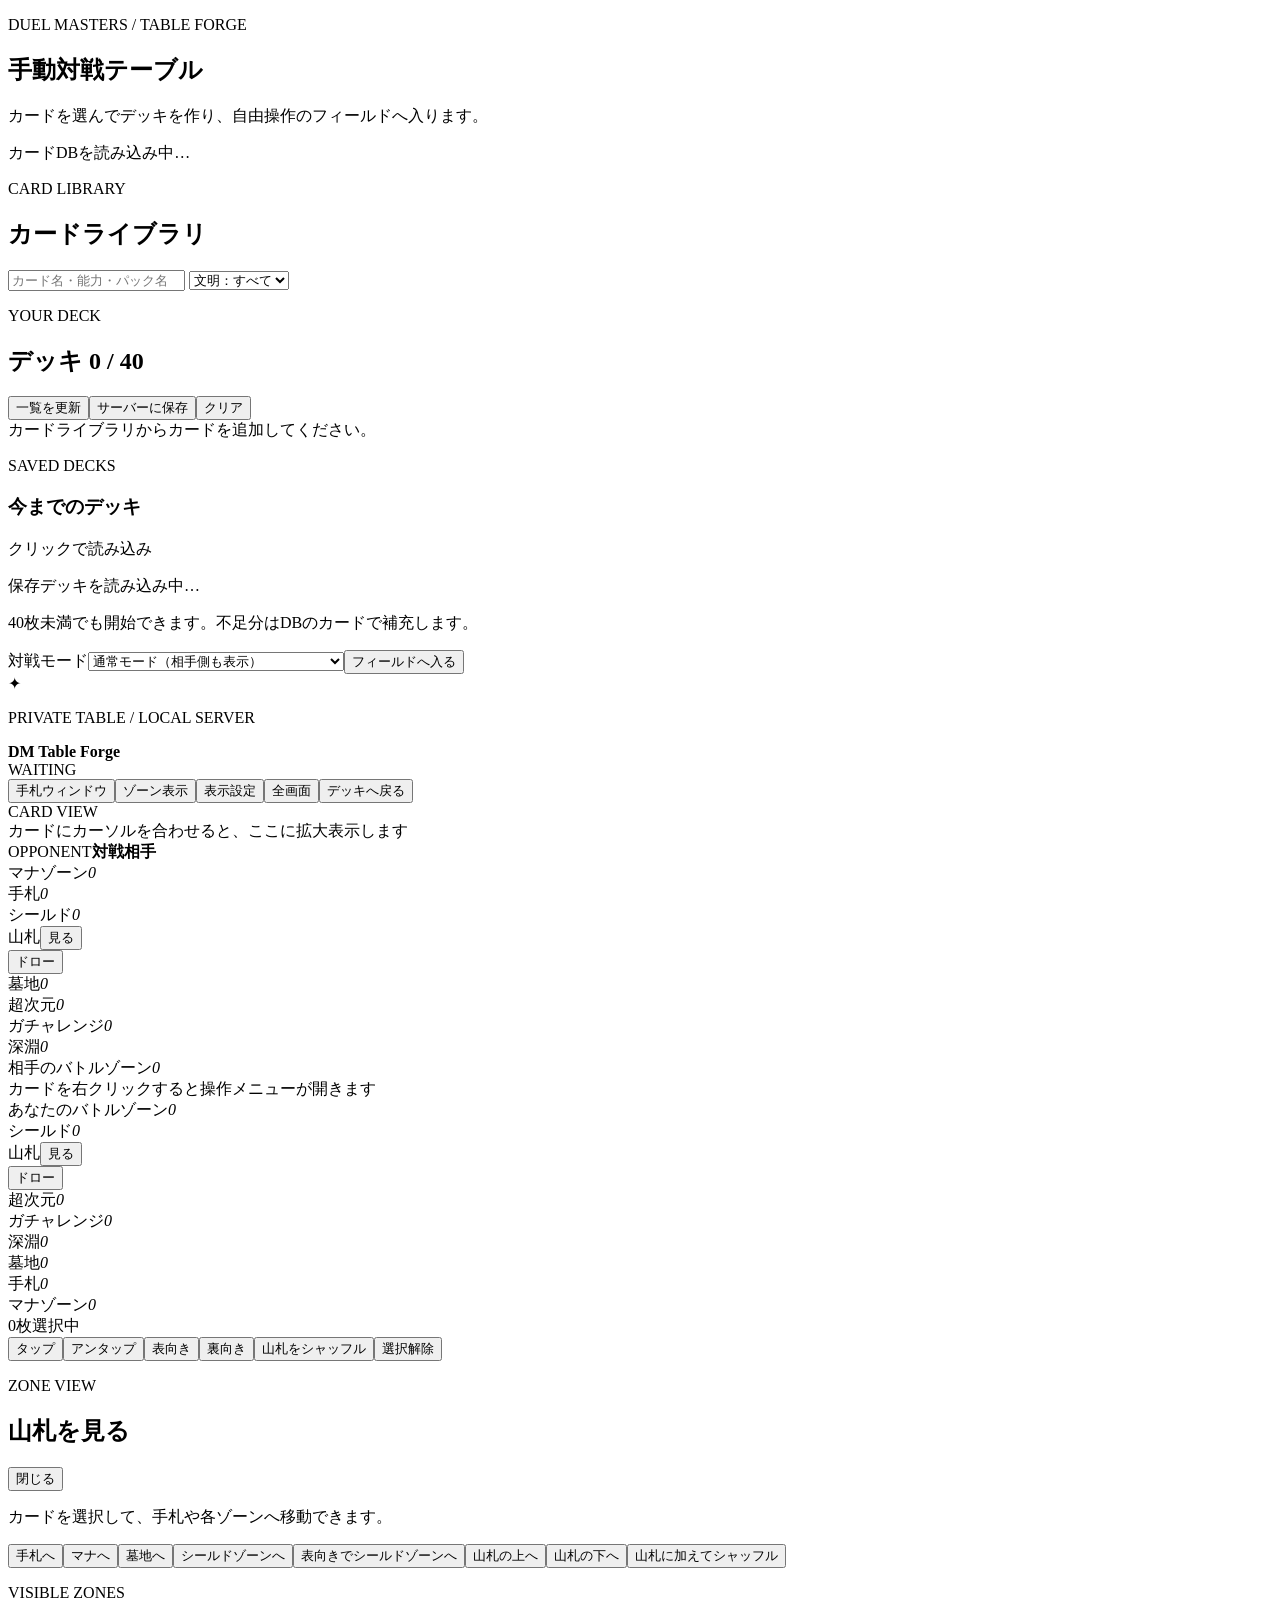
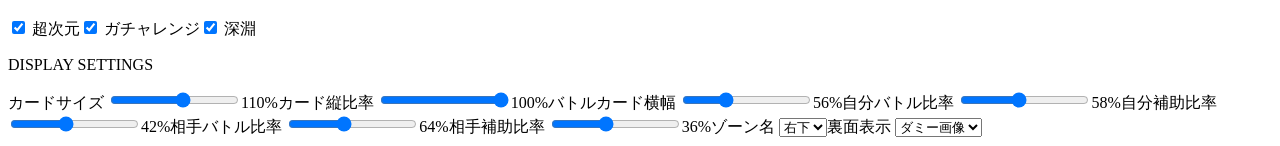
==== static/index.html @ 975179fc "commit" ====
<!doctype html>
<html lang="ja">
<head>
  <meta charset="utf-8">
  <meta name="viewport" content="width=device-width, initial-scale=1">
  <title>DM Table Forge</title>
  <link rel="stylesheet" href="/style.css">
  <link rel="stylesheet" href="/stack-mode.css">
</head>
<body>
  <section id="setup-screen" class="setup-screen">
    <div class="setup-header">
      <div>
        <p class="eyebrow">DUEL MASTERS / TABLE FORGE</p>
        <h1>手動対戦テーブル</h1>
        <p class="lead">カードを選んでデッキを作り、自由操作のフィールドへ入ります。</p>
      </div>
      <div class="setup-status"><span id="db-status" class="status-dot"></span><span id="meta-text">カードDBを読み込み中…</span></div>
    </div>
    <div class="setup-grid">
      <section class="setup-panel library-panel">
        <div class="panel-heading"><div><p class="eyebrow">CARD LIBRARY</p><h2>カードライブラリ</h2></div><span id="result-count" class="muted"></span></div>
        <div class="filters">
          <input id="search" type="search" placeholder="カード名・能力・パック名で検索">
          <select id="civil-filter"><option value="">文明：すべて</option><option value="光">光</option><option value="水">水</option><option value="闇">闇</option><option value="火">火</option><option value="自然">自然</option><option value="ゼロ">ゼロ</option></select>
        </div>
        <div id="library" class="card-grid"></div>
      </section>
      <section class="setup-panel deck-builder">
        <div class="panel-heading"><div><p class="eyebrow">YOUR DECK</p><h2>デッキ <span id="deck-count" class="count-badge">0 / 40</span></h2></div><div class="deck-actions"><button id="load-deck" class="button button-secondary">一覧を更新</button><button id="save-deck" class="button button-secondary">サーバーに保存</button><button id="clear-deck" class="button button-quiet">クリア</button></div></div>
        <div id="deck-list" class="deck-list empty-state">カードライブラリからカードを追加してください。</div>
        <div class="saved-decks-panel"><div class="panel-heading saved-decks-heading"><div><p class="eyebrow">SAVED DECKS</p><h3>今までのデッキ</h3></div><span class="muted">クリックで読み込み</span></div><div id="saved-deck-list" class="saved-deck-list"><p class="empty-state">保存デッキを読み込み中…</p></div></div>
        <div class="setup-footer"><p class="muted">40枚未満でも開始できます。不足分はDBのカードで補充します。</p><div class="setup-start-options"><label for="play-mode">対戦モード</label><select id="play-mode"><option value="normal">通常モード（相手側も表示）</option><option value="remote">リモートモード（手札を別ウィンドウ）</option></select><button id="start-match" class="button button-primary button-large">フィールドへ入る</button></div></div>
      </section>
    </div>
  </section>

  <section id="game-screen" class="game-screen hidden">
    <header class="gamebar">
      <div class="game-brand"><span class="brand-mark">✦</span><div><p class="eyebrow">PRIVATE TABLE / LOCAL SERVER</p><strong>DM Table Forge</strong></div></div>
      <div class="game-status"><span id="turn-badge" class="turn-badge">WAITING</span><span id="table-id" class="muted"></span></div>
      <div class="game-tools"><button id="hand-window-toggle" class="icon-button hidden">手札ウィンドウ</button><button id="zones-toggle" class="icon-button">ゾーン表示</button><button id="display-toggle" class="icon-button">表示設定</button><button id="fullscreen" class="icon-button">全画面</button><button id="back-setup" class="icon-button">デッキへ戻る</button></div>
    </header>
    <div id="stack-mode-bar" class="stack-mode-bar hidden"></div>
    <main id="field" class="field">
      <aside id="card-viewer" class="card-viewer">
        <div class="viewer-title">CARD VIEW</div>
        <div id="viewer-content" class="viewer-content"><span class="muted">カードにカーソルを合わせると、ここに拡大表示します</span></div>
      </aside>
      <div class="field-board">
      <section class="player-area opponent-area">
        <div class="side-title"><span class="player-label">OPPONENT</span><strong id="opponent-name">対戦相手</strong><span id="opponent-counts" class="muted"></span></div>
        <div class="opponent-lower-zones">
          <div class="zone compact-zone mana-zone opponent-mana-zone" data-zone="mana" data-player="1"><div class="zone-head"><span>マナゾーン</span><em data-count="mana">0</em></div><div class="zone-content" data-content="mana"></div></div>
          <div class="zone opponent-hand-zone" data-zone="hand" data-player="1"><div class="zone-head"><span>手札</span><em data-count="hand">0</em></div><div class="zone-content" data-content="hand"></div></div>
          <div class="opponent-primary-zones">
            <div class="zone compact-zone shield-zone" data-zone="shields" data-player="1"><div class="zone-head"><span>シールド</span><em data-count="shields">0</em></div><div class="zone-content" data-content="shields"></div></div>
            <div class="zone compact-zone deck-zone" data-zone="deck" data-player="1"><div class="zone-head"><span>山札</span><button data-command="view_deck" data-player="1">見る</button></div><div class="zone-content" data-content="deck"></div><button class="zone-action" data-command="draw" data-player="1">ドロー</button></div>
            <div class="grave-column opponent-grave-column">
              <div class="zone compact-zone grave-zone" data-zone="graveyard" data-player="1"><div class="zone-head"><span>墓地</span><em data-count="graveyard">0</em></div><div class="zone-content" data-content="graveyard"></div></div>
              <div class="special-zones-above opponent-special-zones">
                <div class="zone compact-zone aux-zone" data-zone="extra" data-player="1"><div class="zone-head"><span>超次元</span><em data-count="extra">0</em></div><div class="zone-content" data-content="extra"></div></div>
                <div class="zone compact-zone aux-zone" data-zone="gachi" data-player="1"><div class="zone-head"><span>ガチャレンジ</span><em data-count="gachi">0</em></div><div class="zone-content" data-content="gachi"></div></div>
                <div class="zone compact-zone aux-zone" data-zone="abyss" data-player="1"><div class="zone-head"><span>深淵</span><em data-count="abyss">0</em></div><div class="zone-content" data-content="abyss"></div></div>
              </div>
            </div>
          </div>
        </div>
        <div class="battle-label"><span>相手のバトルゾーン</span><em data-count="opponent-battle">0</em></div>
        <div class="zone opponent-battle-zone" data-zone="battle" data-player="1"><div class="zone-content" data-content="battle"></div></div>
      </section>

      <div class="field-center"><span class="center-rule"></span><div><div id="field-message">カードを右クリックすると操作メニューが開きます</div><div id="log-strip" class="log-strip"></div></div><span class="center-rule"></span></div>

      <section class="player-area self-area">
        <div class="battle-label"><span>あなたのバトルゾーン</span><em data-count="self-battle">0</em></div>
        <div class="zone self-battle-zone" data-zone="battle" data-player="0"><div class="zone-content" data-content="battle"></div></div>
        <div class="self-lower-zones">
          <div class="self-primary-zones">
            <div class="zone compact-zone shield-zone" data-zone="shields" data-player="0"><div class="zone-head"><span>シールド</span><em data-count="shields">0</em></div><div class="zone-content" data-content="shields"></div></div>
            <div class="zone compact-zone deck-zone" data-zone="deck" data-player="0"><div class="zone-head"><span>山札</span><button data-command="view_deck" data-player="0">見る</button></div><div class="zone-content" data-content="deck"></div><button class="zone-action" data-command="draw" data-player="0">ドロー</button></div>
            <div class="grave-column">
              <div class="special-zones-above">
                <div class="zone compact-zone aux-zone" data-zone="extra" data-player="0"><div class="zone-head"><span>超次元</span><em data-count="extra">0</em></div><div class="zone-content" data-content="extra"></div></div>
                <div class="zone compact-zone aux-zone" data-zone="gachi" data-player="0"><div class="zone-head"><span>ガチャレンジ</span><em data-count="gachi">0</em></div><div class="zone-content" data-content="gachi"></div></div>
                <div class="zone compact-zone aux-zone" data-zone="abyss" data-player="0"><div class="zone-head"><span>深淵</span><em data-count="abyss">0</em></div><div class="zone-content" data-content="abyss"></div></div>
              </div>
              <div class="zone compact-zone grave-zone" data-zone="graveyard" data-player="0"><div class="zone-head"><span>墓地</span><em data-count="graveyard">0</em></div><div class="zone-content" data-content="graveyard"></div></div>
            </div>
          </div>
          <div class="zone self-hand-zone" data-zone="hand" data-player="0"><div class="zone-head"><span>手札</span><em data-count="hand">0</em></div><div class="zone-content" data-content="hand"></div></div>
          <div class="zone compact-zone mana-zone self-mana-zone" data-zone="mana" data-player="0"><div class="zone-head"><span>マナゾーン</span><em data-count="mana">0</em></div><div class="zone-content" data-content="mana"></div></div>
        </div>
      </section>
      </div>
    </main>
    <footer class="actionbar"><div id="selection-count" class="selection-count">0枚選択中</div><button data-action="tap" class="button button-secondary">タップ</button><button data-action="untap" class="button button-secondary">アンタップ</button><button data-action="face_up" class="button button-secondary">表向き</button><button data-action="face_down" class="button button-secondary">裏向き</button><button id="shuffle-deck" data-command="shuffle_deck" data-player="0" class="button button-secondary">山札をシャッフル</button><button id="clear-selection" class="button button-quiet">選択解除</button></footer>
  </section>

  <div id="context-menu" class="context-menu hidden"></div>
  <div id="deck-inspector" class="modal hidden"><div class="modal-card"><div class="modal-head"><div><p class="eyebrow">ZONE VIEW</p><h2 id="inspector-title">山札を見る</h2></div><button id="close-inspector" class="icon-button">閉じる</button></div><p class="muted">カードを選択して、手札や各ゾーンへ移動できます。</p><div id="inspector-cards" class="inspector-grid"></div><div class="inspector-actions"><button data-inspector-move="hand" class="button button-secondary">手札へ</button><button data-inspector-move="mana" class="button button-secondary">マナへ</button><button data-inspector-move="graveyard" class="button button-secondary">墓地へ</button><button data-inspector-move="shields" class="button button-secondary">シールドゾーンへ</button><button data-inspector-move="shields" data-position="face_up" class="button button-secondary">表向きでシールドゾーンへ</button><button data-inspector-position="top" class="button button-secondary">山札の上へ</button><button data-inspector-position="bottom" class="button button-secondary">山札の下へ</button><button data-inspector-shuffle class="button button-primary">山札に加えてシャッフル</button></div></div></div>
  <div id="zone-settings" class="zone-settings hidden"><p class="eyebrow">VISIBLE ZONES</p><label><input type="checkbox" data-zone-toggle="extra" checked> 超次元</label><label><input type="checkbox" data-zone-toggle="gachi" checked> ガチャレンジ</label><label><input type="checkbox" data-zone-toggle="abyss" checked> 深淵</label></div>
  <div id="display-settings" class="display-settings hidden"><p class="eyebrow">DISPLAY SETTINGS</p><label>カードサイズ <input id="card-scale" type="range" min="0.9" max="1.25" step="0.05" value="1.1"><output id="card-scale-value">110%</output></label><label>カード縦比率 <input id="card-height-percent" type="range" min="60" max="100" step="5" value="100"><output id="card-height-percent-value">100%</output></label><label>バトルカード横幅 <input id="battle-card-width" type="range" min="0.45" max="0.8" step="0.01" value="0.56"><output id="battle-card-width-value">56%</output></label><label>自分バトル比率 <input id="self-battle-size" type="range" min="160" max="360" step="10" value="250"><output id="self-battle-size-value">58%</output></label><label>自分補助比率 <input id="self-lower-size" type="range" min="120" max="260" step="10" value="180"><output id="self-lower-size-value">42%</output></label><label>相手バトル比率 <input id="opponent-battle-size" type="range" min="140" max="330" step="10" value="220"><output id="opponent-battle-size-value">64%</output></label><label>相手補助比率 <input id="opponent-lower-size" type="range" min="80" max="200" step="10" value="125"><output id="opponent-lower-size-value">36%</output></label><label>ゾーン名 <select id="label-position"><option value="corner">右下</option><option value="top">上部</option></select></label><label>裏面表示 <select id="back-style"><option value="dummy">ダミー画像</option><option value="pattern">シンプル柄</option></select></label></div>
  <div id="selection-box" class="selection-box hidden"></div>
  <div id="notice" class="notice"></div>
  <script src="/stack-mode.js"></script>
  <script src="/app.js"></script>
</body>
</html>
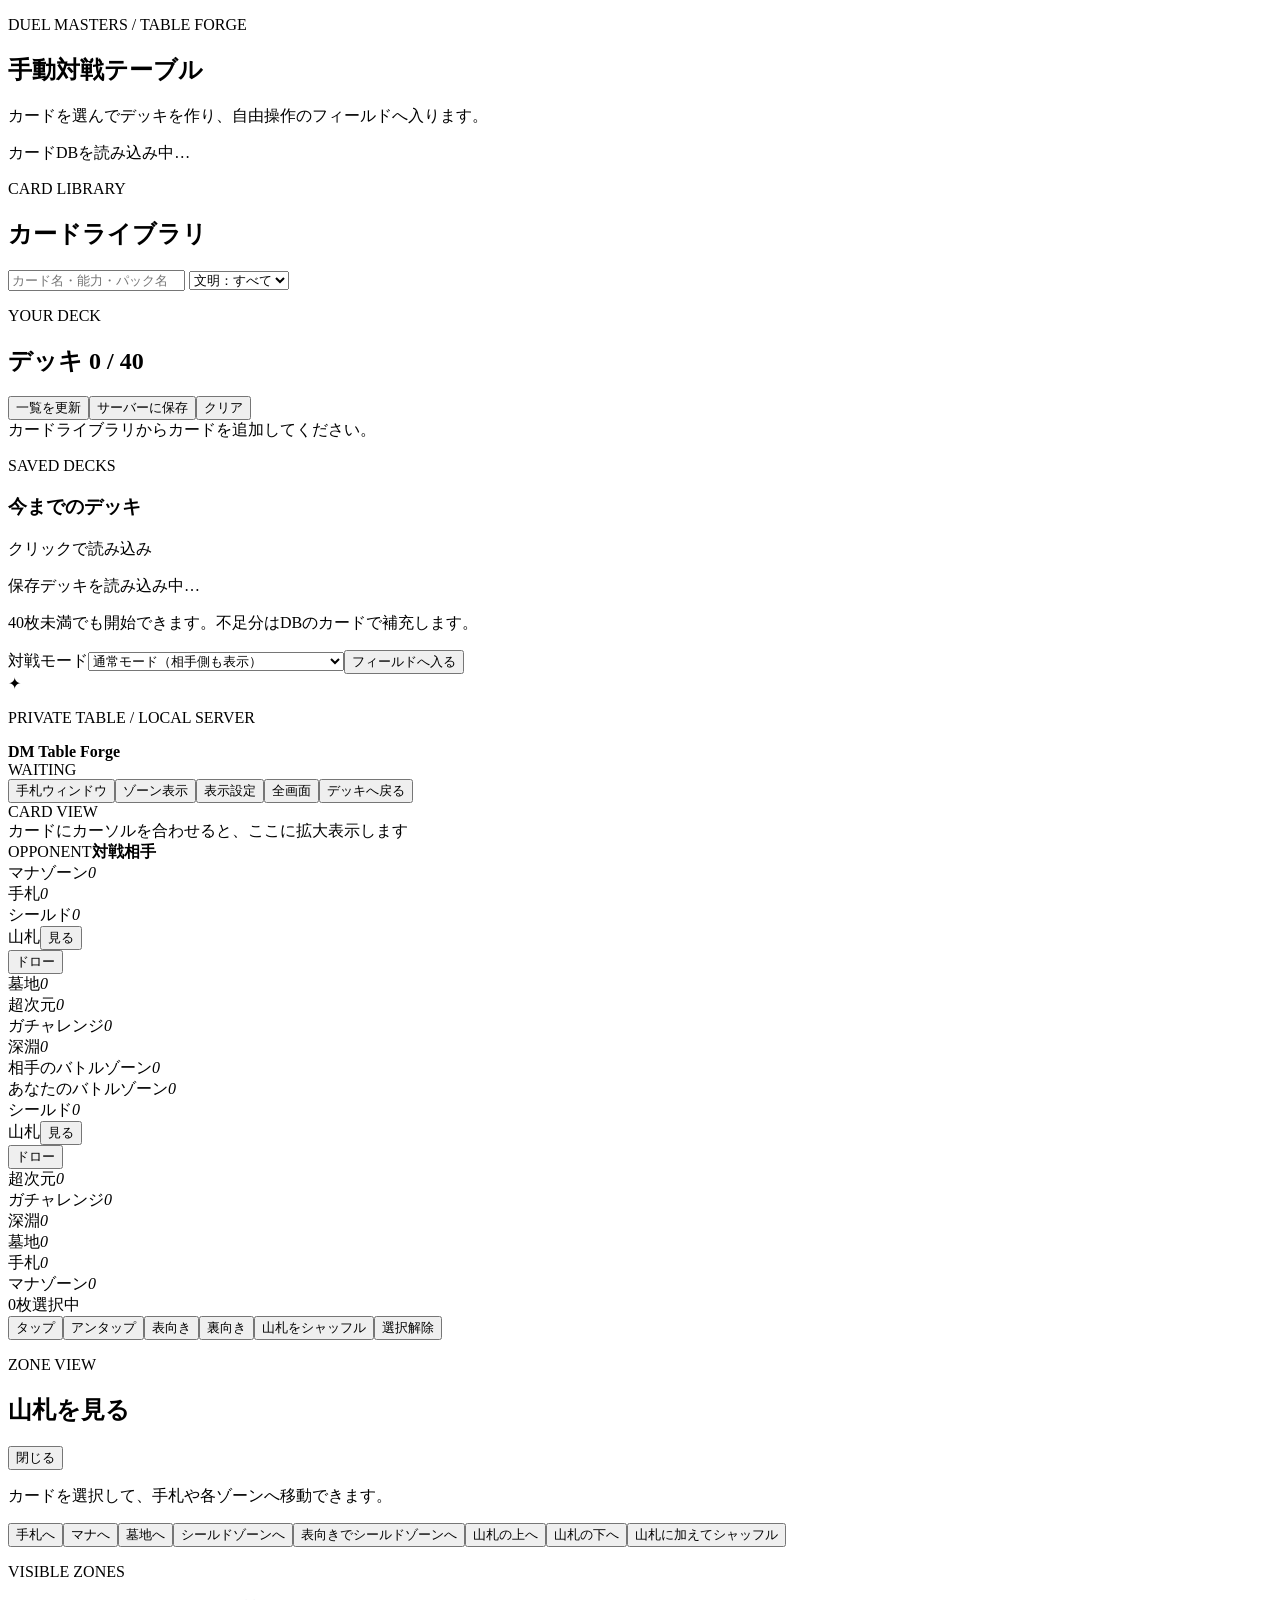
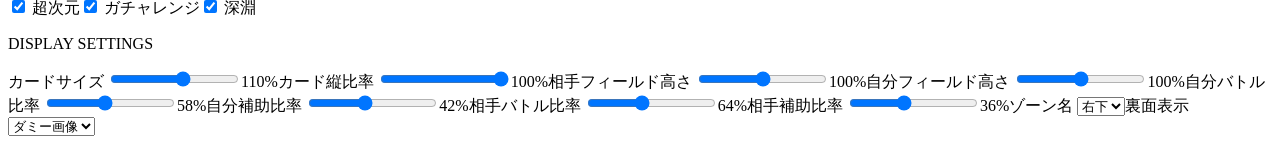
==== commit b6df0408: "commit" ====
--- a/static/index.html
+++ b/static/index.html
@@ -6,6 +6,7 @@
   <title>DM Table Forge</title>
   <link rel="stylesheet" href="/style.css">
   <link rel="stylesheet" href="/stack-mode.css">
+  <link rel="stylesheet" href="/special-zone-menu.css">
 </head>
 <body>
   <section id="setup-screen" class="setup-screen">
@@ -70,8 +71,6 @@
         <div class="zone opponent-battle-zone" data-zone="battle" data-player="1"><div class="zone-content" data-content="battle"></div></div>
       </section>
 
-      <div class="field-center"><span class="center-rule"></span><div><div id="field-message">カードを右クリックすると操作メニューが開きます</div><div id="log-strip" class="log-strip"></div></div><span class="center-rule"></span></div>
-
       <section class="player-area self-area">
         <div class="battle-label"><span>あなたのバトルゾーン</span><em data-count="self-battle">0</em></div>
         <div class="zone self-battle-zone" data-zone="battle" data-player="0"><div class="zone-content" data-content="battle"></div></div>
@@ -100,10 +99,11 @@
   <div id="context-menu" class="context-menu hidden"></div>
   <div id="deck-inspector" class="modal hidden"><div class="modal-card"><div class="modal-head"><div><p class="eyebrow">ZONE VIEW</p><h2 id="inspector-title">山札を見る</h2></div><button id="close-inspector" class="icon-button">閉じる</button></div><p class="muted">カードを選択して、手札や各ゾーンへ移動できます。</p><div id="inspector-cards" class="inspector-grid"></div><div class="inspector-actions"><button data-inspector-move="hand" class="button button-secondary">手札へ</button><button data-inspector-move="mana" class="button button-secondary">マナへ</button><button data-inspector-move="graveyard" class="button button-secondary">墓地へ</button><button data-inspector-move="shields" class="button button-secondary">シールドゾーンへ</button><button data-inspector-move="shields" data-position="face_up" class="button button-secondary">表向きでシールドゾーンへ</button><button data-inspector-position="top" class="button button-secondary">山札の上へ</button><button data-inspector-position="bottom" class="button button-secondary">山札の下へ</button><button data-inspector-shuffle class="button button-primary">山札に加えてシャッフル</button></div></div></div>
   <div id="zone-settings" class="zone-settings hidden"><p class="eyebrow">VISIBLE ZONES</p><label><input type="checkbox" data-zone-toggle="extra" checked> 超次元</label><label><input type="checkbox" data-zone-toggle="gachi" checked> ガチャレンジ</label><label><input type="checkbox" data-zone-toggle="abyss" checked> 深淵</label></div>
-  <div id="display-settings" class="display-settings hidden"><p class="eyebrow">DISPLAY SETTINGS</p><label>カードサイズ <input id="card-scale" type="range" min="0.9" max="1.25" step="0.05" value="1.1"><output id="card-scale-value">110%</output></label><label>カード縦比率 <input id="card-height-percent" type="range" min="60" max="100" step="5" value="100"><output id="card-height-percent-value">100%</output></label><label>バトルカード横幅 <input id="battle-card-width" type="range" min="0.45" max="0.8" step="0.01" value="0.56"><output id="battle-card-width-value">56%</output></label><label>自分バトル比率 <input id="self-battle-size" type="range" min="160" max="360" step="10" value="250"><output id="self-battle-size-value">58%</output></label><label>自分補助比率 <input id="self-lower-size" type="range" min="120" max="260" step="10" value="180"><output id="self-lower-size-value">42%</output></label><label>相手バトル比率 <input id="opponent-battle-size" type="range" min="140" max="330" step="10" value="220"><output id="opponent-battle-size-value">64%</output></label><label>相手補助比率 <input id="opponent-lower-size" type="range" min="80" max="200" step="10" value="125"><output id="opponent-lower-size-value">36%</output></label><label>ゾーン名 <select id="label-position"><option value="corner">右下</option><option value="top">上部</option></select></label><label>裏面表示 <select id="back-style"><option value="dummy">ダミー画像</option><option value="pattern">シンプル柄</option></select></label></div>
+  <div id="display-settings" class="display-settings hidden"><p class="eyebrow">DISPLAY SETTINGS</p><label>カードサイズ <input id="card-scale" type="range" min="0.9" max="1.25" step="0.05" value="1.1"><output id="card-scale-value">110%</output></label><label>カード縦比率 <input id="card-height-percent" type="range" min="60" max="100" step="5" value="100"><output id="card-height-percent-value">100%</output></label><label>相手フィールド高さ <input id="opponent-field-size" type="range" min="60" max="140" step="5" value="100"><output id="opponent-field-size-value">100%</output></label><label>自分フィールド高さ <input id="self-field-size" type="range" min="60" max="140" step="5" value="100"><output id="self-field-size-value">100%</output></label><label>自分バトル比率 <input id="self-battle-size" type="range" min="160" max="360" step="10" value="250"><output id="self-battle-size-value">58%</output></label><label>自分補助比率 <input id="self-lower-size" type="range" min="120" max="260" step="10" value="180"><output id="self-lower-size-value">42%</output></label><label>相手バトル比率 <input id="opponent-battle-size" type="range" min="140" max="330" step="10" value="220"><output id="opponent-battle-size-value">64%</output></label><label>相手補助比率 <input id="opponent-lower-size" type="range" min="80" max="200" step="10" value="125"><output id="opponent-lower-size-value">36%</output></label><label>ゾーン名 <select id="label-position"><option value="corner">右下</option><option value="top">上部</option></select></label><label>裏面表示 <select id="back-style"><option value="dummy">ダミー画像</option><option value="pattern">シンプル柄</option></select></label></div>
   <div id="selection-box" class="selection-box hidden"></div>
   <div id="notice" class="notice"></div>
   <script src="/stack-mode.js"></script>
+  <script src="/special-zone-menu.js"></script>
   <script src="/app.js"></script>
 </body>
 </html>
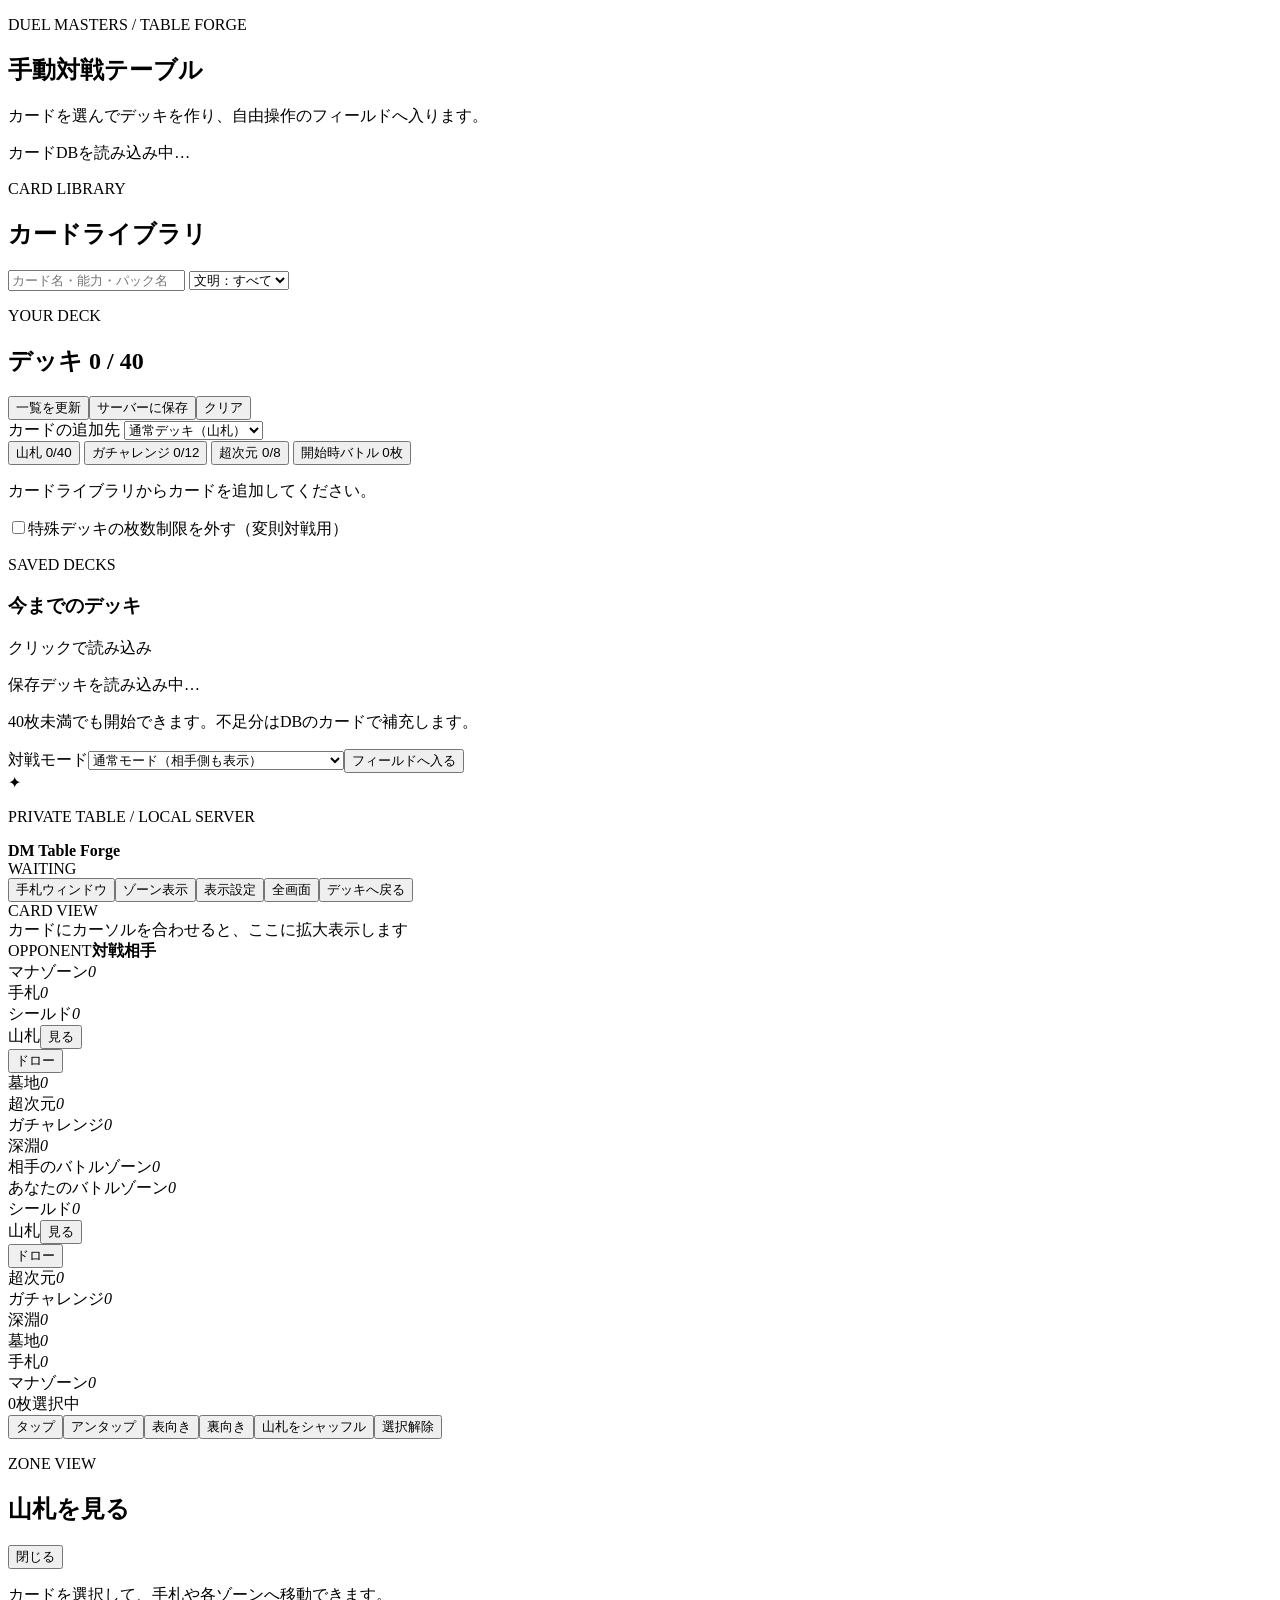
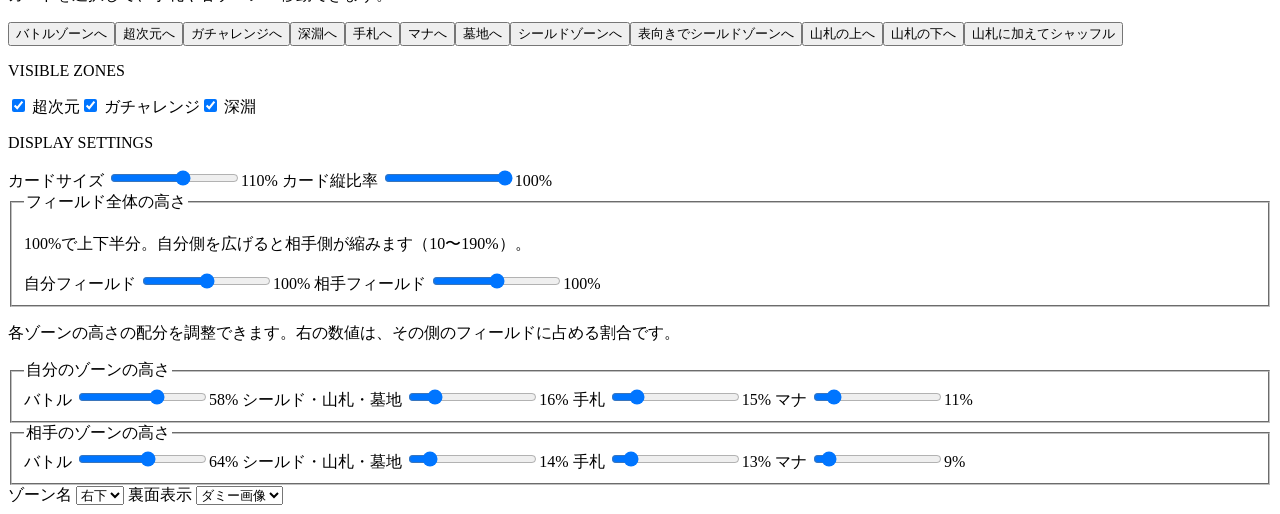
==== commit 5b3b32ee: "size custom, add extra deck," ====
--- a/static/index.html
+++ b/static/index.html
@@ -29,7 +29,23 @@
       </section>
       <section class="setup-panel deck-builder">
         <div class="panel-heading"><div><p class="eyebrow">YOUR DECK</p><h2>デッキ <span id="deck-count" class="count-badge">0 / 40</span></h2></div><div class="deck-actions"><button id="load-deck" class="button button-secondary">一覧を更新</button><button id="save-deck" class="button button-secondary">サーバーに保存</button><button id="clear-deck" class="button button-quiet">クリア</button></div></div>
-        <div id="deck-list" class="deck-list empty-state">カードライブラリからカードを追加してください。</div>
+        <div class="deck-section-controls">
+          <label for="deck-target">カードの追加先</label>
+          <select id="deck-target"><option value="deck">通常デッキ（山札）</option><option value="gachi">ガチャレンジ</option><option value="extra">超次元</option><option value="battle">開始時バトルゾーン</option></select>
+        </div>
+        <div class="deck-tabs" role="tablist" aria-label="デッキの構成">
+          <button role="tab" data-deck-section="deck" aria-selected="true">山札 <span data-deck-count="deck">0/40</span></button>
+          <button role="tab" data-deck-section="gachi" aria-selected="false">ガチャレンジ <span data-deck-count="gachi">0/12</span></button>
+          <button role="tab" data-deck-section="extra" aria-selected="false">超次元 <span data-deck-count="extra">0/8</span></button>
+          <button role="tab" data-deck-section="battle" aria-selected="false">開始時バトル <span data-deck-count="battle">0枚</span></button>
+        </div>
+        <p id="deck-section-help" class="muted"></p>
+        <div id="deck-list" class="deck-list empty-state" role="tabpanel">カードライブラリからカードを追加してください。</div>
+        <div id="gachi-deck-list" class="deck-list hidden" role="tabpanel"></div>
+        <div id="extra-deck-list" class="deck-list hidden" role="tabpanel"></div>
+        <div id="battle-deck-list" class="deck-list hidden" role="tabpanel"></div>
+        <p id="deck-validation" class="deck-validation" aria-live="polite"></p>
+        <label class="deck-exception"><input id="allow-size-exceptions" type="checkbox">特殊デッキの枚数制限を外す（変則対戦用）</label>
         <div class="saved-decks-panel"><div class="panel-heading saved-decks-heading"><div><p class="eyebrow">SAVED DECKS</p><h3>今までのデッキ</h3></div><span class="muted">クリックで読み込み</span></div><div id="saved-deck-list" class="saved-deck-list"><p class="empty-state">保存デッキを読み込み中…</p></div></div>
         <div class="setup-footer"><p class="muted">40枚未満でも開始できます。不足分はDBのカードで補充します。</p><div class="setup-start-options"><label for="play-mode">対戦モード</label><select id="play-mode"><option value="normal">通常モード（相手側も表示）</option><option value="remote">リモートモード（手札を別ウィンドウ）</option></select><button id="start-match" class="button button-primary button-large">フィールドへ入る</button></div></div>
       </section>
@@ -97,13 +113,38 @@
   </section>
 
   <div id="context-menu" class="context-menu hidden"></div>
-  <div id="deck-inspector" class="modal hidden"><div class="modal-card"><div class="modal-head"><div><p class="eyebrow">ZONE VIEW</p><h2 id="inspector-title">山札を見る</h2></div><button id="close-inspector" class="icon-button">閉じる</button></div><p class="muted">カードを選択して、手札や各ゾーンへ移動できます。</p><div id="inspector-cards" class="inspector-grid"></div><div class="inspector-actions"><button data-inspector-move="hand" class="button button-secondary">手札へ</button><button data-inspector-move="mana" class="button button-secondary">マナへ</button><button data-inspector-move="graveyard" class="button button-secondary">墓地へ</button><button data-inspector-move="shields" class="button button-secondary">シールドゾーンへ</button><button data-inspector-move="shields" data-position="face_up" class="button button-secondary">表向きでシールドゾーンへ</button><button data-inspector-position="top" class="button button-secondary">山札の上へ</button><button data-inspector-position="bottom" class="button button-secondary">山札の下へ</button><button data-inspector-shuffle class="button button-primary">山札に加えてシャッフル</button></div></div></div>
+  <div id="deck-inspector" class="modal hidden"><div class="modal-card"><div class="modal-head"><div><p class="eyebrow">ZONE VIEW</p><h2 id="inspector-title">山札を見る</h2></div><button id="close-inspector" class="icon-button">閉じる</button></div><p class="muted">カードを選択して、手札や各ゾーンへ移動できます。</p><div id="inspector-cards" class="inspector-grid"></div><div class="inspector-actions"><button data-inspector-move="battle" class="button button-secondary">バトルゾーンへ</button><button data-inspector-move="extra" class="button button-secondary">超次元へ</button><button data-inspector-move="gachi" class="button button-secondary">ガチャレンジへ</button><button data-inspector-move="abyss" class="button button-secondary">深淵へ</button><button data-inspector-move="hand" class="button button-secondary">手札へ</button><button data-inspector-move="mana" class="button button-secondary">マナへ</button><button data-inspector-move="graveyard" class="button button-secondary">墓地へ</button><button data-inspector-move="shields" class="button button-secondary">シールドゾーンへ</button><button data-inspector-move="shields" data-position="face_up" class="button button-secondary">表向きでシールドゾーンへ</button><button data-inspector-position="top" class="button button-secondary">山札の上へ</button><button data-inspector-position="bottom" class="button button-secondary">山札の下へ</button><button data-inspector-shuffle class="button button-primary">山札に加えてシャッフル</button></div></div></div>
   <div id="zone-settings" class="zone-settings hidden"><p class="eyebrow">VISIBLE ZONES</p><label><input type="checkbox" data-zone-toggle="extra" checked> 超次元</label><label><input type="checkbox" data-zone-toggle="gachi" checked> ガチャレンジ</label><label><input type="checkbox" data-zone-toggle="abyss" checked> 深淵</label></div>
-  <div id="display-settings" class="display-settings hidden"><p class="eyebrow">DISPLAY SETTINGS</p><label>カードサイズ <input id="card-scale" type="range" min="0.9" max="1.25" step="0.05" value="1.1"><output id="card-scale-value">110%</output></label><label>カード縦比率 <input id="card-height-percent" type="range" min="60" max="100" step="5" value="100"><output id="card-height-percent-value">100%</output></label><label>相手フィールド高さ <input id="opponent-field-size" type="range" min="60" max="140" step="5" value="100"><output id="opponent-field-size-value">100%</output></label><label>自分フィールド高さ <input id="self-field-size" type="range" min="60" max="140" step="5" value="100"><output id="self-field-size-value">100%</output></label><label>自分バトル比率 <input id="self-battle-size" type="range" min="160" max="360" step="10" value="250"><output id="self-battle-size-value">58%</output></label><label>自分補助比率 <input id="self-lower-size" type="range" min="120" max="260" step="10" value="180"><output id="self-lower-size-value">42%</output></label><label>相手バトル比率 <input id="opponent-battle-size" type="range" min="140" max="330" step="10" value="220"><output id="opponent-battle-size-value">64%</output></label><label>相手補助比率 <input id="opponent-lower-size" type="range" min="80" max="200" step="10" value="125"><output id="opponent-lower-size-value">36%</output></label><label>ゾーン名 <select id="label-position"><option value="corner">右下</option><option value="top">上部</option></select></label><label>裏面表示 <select id="back-style"><option value="dummy">ダミー画像</option><option value="pattern">シンプル柄</option></select></label></div>
+  <div id="display-settings" class="display-settings hidden">
+    <p class="eyebrow">DISPLAY SETTINGS</p>
+    <label>カードサイズ <input id="card-scale" type="range" min="0.9" max="1.25" step="0.05" value="1.1"><output id="card-scale-value">110%</output></label>
+    <label>カード縦比率 <input id="card-height-percent" type="range" min="60" max="100" step="5" value="100"><output id="card-height-percent-value">100%</output></label>
+    <fieldset><legend>フィールド全体の高さ</legend>
+      <p class="settings-note">100%で上下半分。自分側を広げると相手側が縮みます（10〜190%）。</p>
+      <label>自分フィールド <input id="self-field-size" type="range" min="10" max="190" step="1" value="100"><output id="self-field-size-value">100%</output></label>
+      <label>相手フィールド <input id="opponent-field-size" type="range" min="10" max="190" step="1" value="100"><output id="opponent-field-size-value">100%</output></label>
+    </fieldset>
+    <p class="settings-note">各ゾーンの高さの配分を調整できます。右の数値は、その側のフィールドに占める割合です。</p>
+    <fieldset><legend>自分のゾーンの高さ</legend>
+      <label>バトル <input id="self-battle-size" type="range" min="1" max="400" step="1" value="250"><output id="self-battle-size-value">58%</output></label>
+      <label>シールド・山札・墓地 <input id="self-primary-size" type="range" min="1" max="400" step="1" value="68"><output id="self-primary-size-value">16%</output></label>
+      <label>手札 <input id="self-hand-size" type="range" min="1" max="400" step="1" value="65"><output id="self-hand-size-value">15%</output></label>
+      <label>マナ <input id="self-mana-size" type="range" min="1" max="400" step="1" value="47"><output id="self-mana-size-value">11%</output></label>
+    </fieldset>
+    <fieldset><legend>相手のゾーンの高さ</legend>
+      <label>バトル <input id="opponent-battle-size" type="range" min="1" max="400" step="1" value="220"><output id="opponent-battle-size-value">64%</output></label>
+      <label>シールド・山札・墓地 <input id="opponent-primary-size" type="range" min="1" max="400" step="1" value="50"><output id="opponent-primary-size-value">14%</output></label>
+      <label>手札 <input id="opponent-hand-size" type="range" min="1" max="400" step="1" value="44"><output id="opponent-hand-size-value">13%</output></label>
+      <label>マナ <input id="opponent-mana-size" type="range" min="1" max="400" step="1" value="31"><output id="opponent-mana-size-value">9%</output></label>
+    </fieldset>
+    <label>ゾーン名 <select id="label-position"><option value="corner">右下</option><option value="top">上部</option></select></label>
+    <label>裏面表示 <select id="back-style"><option value="dummy">ダミー画像</option><option value="pattern">シンプル柄</option></select></label>
+  </div>
   <div id="selection-box" class="selection-box hidden"></div>
   <div id="notice" class="notice"></div>
   <script src="/stack-mode.js"></script>
   <script src="/special-zone-menu.js"></script>
+  <script src="/card-rules.js"></script>
   <script src="/app.js"></script>
 </body>
 </html>
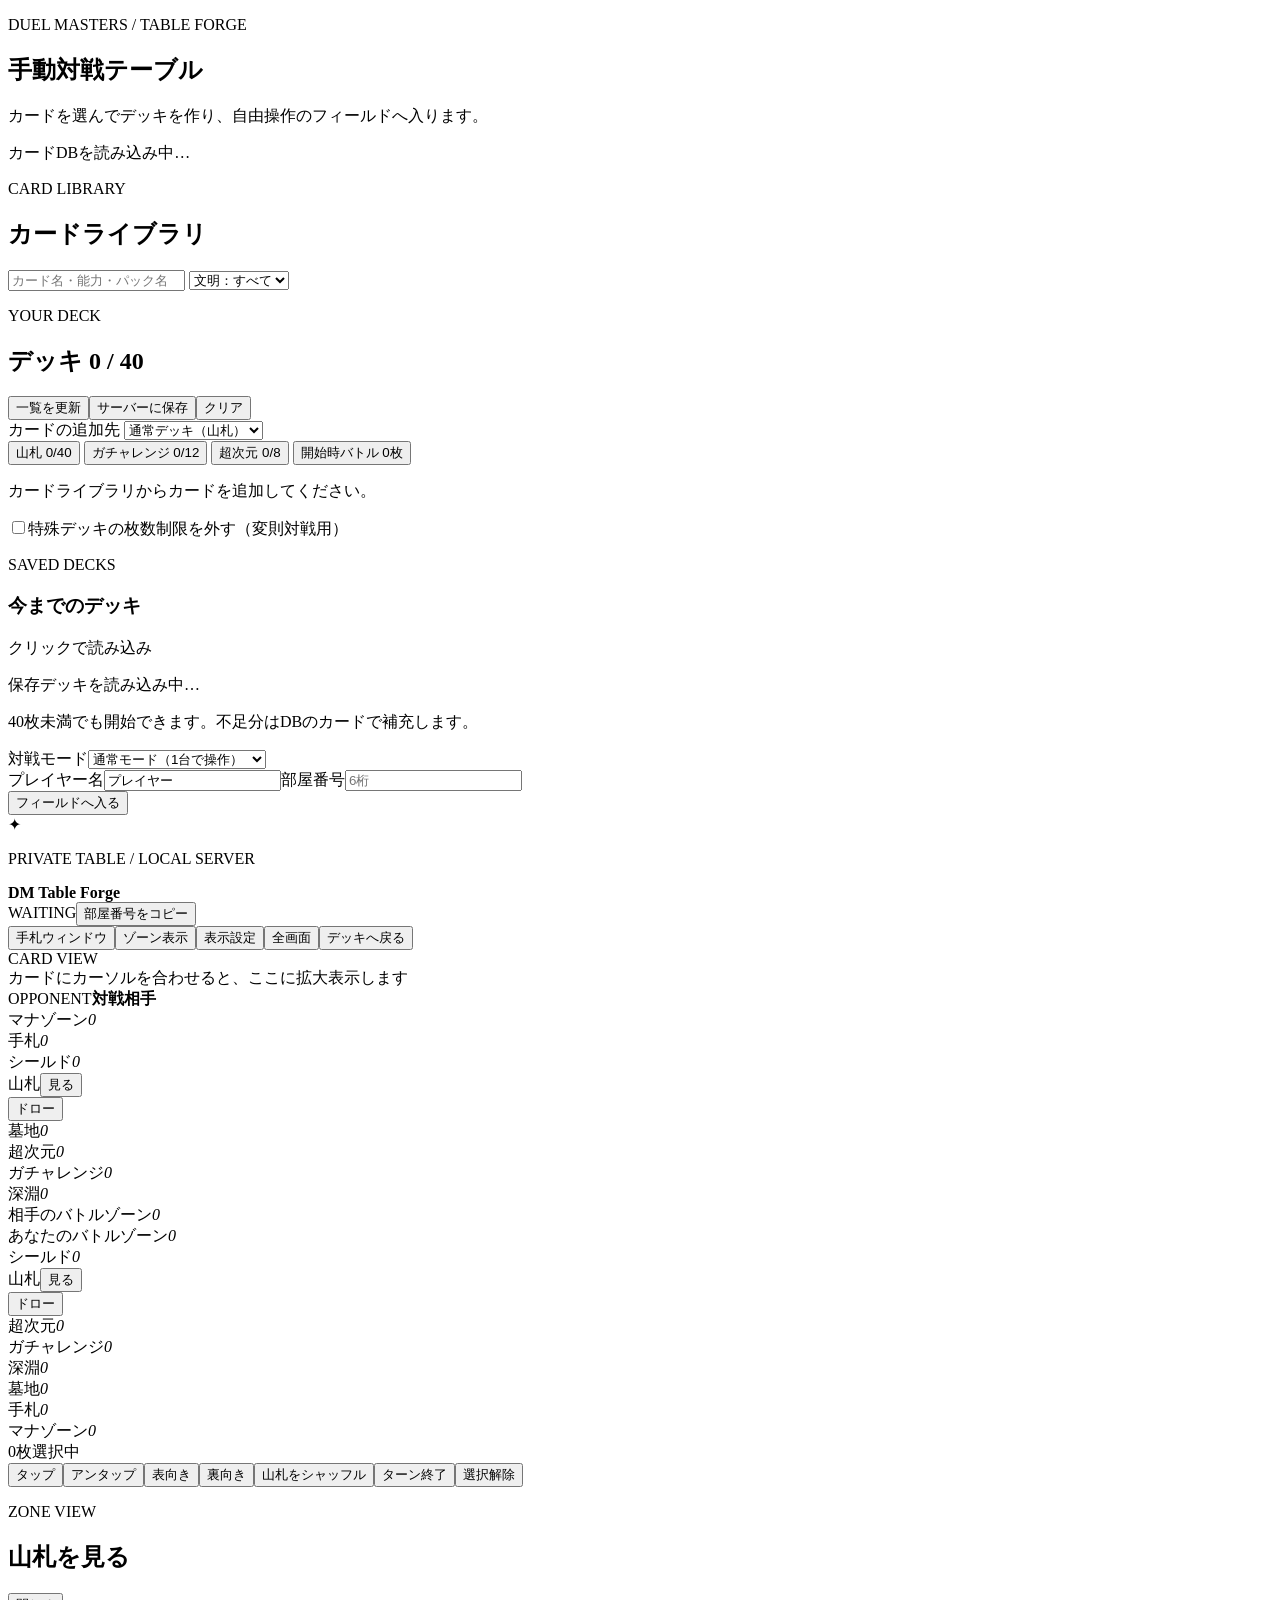
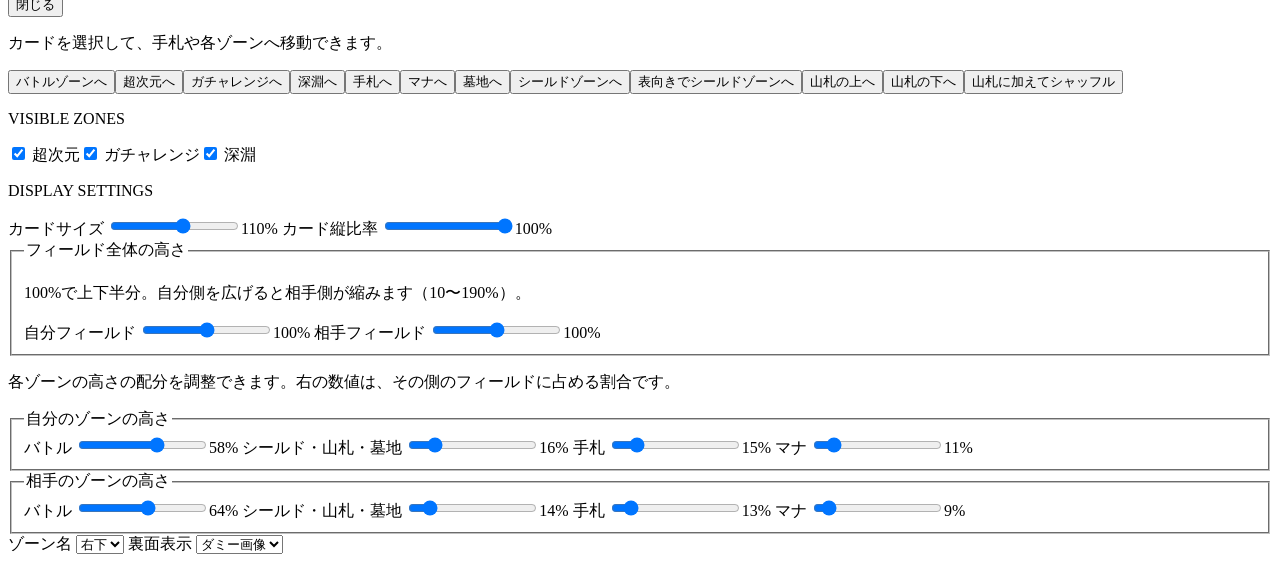
==== commit 9da152ab: "add online battle mode" ====
--- a/static/index.html
+++ b/static/index.html
@@ -47,7 +47,7 @@
         <p id="deck-validation" class="deck-validation" aria-live="polite"></p>
         <label class="deck-exception"><input id="allow-size-exceptions" type="checkbox">特殊デッキの枚数制限を外す（変則対戦用）</label>
         <div class="saved-decks-panel"><div class="panel-heading saved-decks-heading"><div><p class="eyebrow">SAVED DECKS</p><h3>今までのデッキ</h3></div><span class="muted">クリックで読み込み</span></div><div id="saved-deck-list" class="saved-deck-list"><p class="empty-state">保存デッキを読み込み中…</p></div></div>
-        <div class="setup-footer"><p class="muted">40枚未満でも開始できます。不足分はDBのカードで補充します。</p><div class="setup-start-options"><label for="play-mode">対戦モード</label><select id="play-mode"><option value="normal">通常モード（相手側も表示）</option><option value="remote">リモートモード（手札を別ウィンドウ）</option></select><button id="start-match" class="button button-primary button-large">フィールドへ入る</button></div></div>
+        <div class="setup-footer"><p class="muted">40枚未満でも開始できます。不足分はDBのカードで補充します。</p><div class="setup-start-options"><label for="play-mode">対戦モード</label><select id="play-mode"><option value="normal">通常モード（1台で操作）</option><option value="remote">別画面手札モード</option><option value="online_host">通信対戦の部屋を作る</option><option value="online_join">部屋番号で通信対戦に参加</option></select><div id="network-options" class="network-options hidden"><label>プレイヤー名<input id="player-name" maxlength="24" value="プレイヤー"></label><label id="room-code-field" class="hidden">部屋番号<input id="room-code" inputmode="numeric" maxlength="6" pattern="[0-9]{6}" placeholder="6桁"></label></div><button id="start-match" class="button button-primary button-large">フィールドへ入る</button></div></div>
       </section>
     </div>
   </section>
@@ -55,7 +55,7 @@
   <section id="game-screen" class="game-screen hidden">
     <header class="gamebar">
       <div class="game-brand"><span class="brand-mark">✦</span><div><p class="eyebrow">PRIVATE TABLE / LOCAL SERVER</p><strong>DM Table Forge</strong></div></div>
-      <div class="game-status"><span id="turn-badge" class="turn-badge">WAITING</span><span id="table-id" class="muted"></span></div>
+      <div class="game-status"><span id="turn-badge" class="turn-badge">WAITING</span><span id="table-id" class="muted"></span><button id="copy-room" class="icon-button hidden">部屋番号をコピー</button></div>
       <div class="game-tools"><button id="hand-window-toggle" class="icon-button hidden">手札ウィンドウ</button><button id="zones-toggle" class="icon-button">ゾーン表示</button><button id="display-toggle" class="icon-button">表示設定</button><button id="fullscreen" class="icon-button">全画面</button><button id="back-setup" class="icon-button">デッキへ戻る</button></div>
     </header>
     <div id="stack-mode-bar" class="stack-mode-bar hidden"></div>
@@ -109,7 +109,7 @@
       </section>
       </div>
     </main>
-    <footer class="actionbar"><div id="selection-count" class="selection-count">0枚選択中</div><button data-action="tap" class="button button-secondary">タップ</button><button data-action="untap" class="button button-secondary">アンタップ</button><button data-action="face_up" class="button button-secondary">表向き</button><button data-action="face_down" class="button button-secondary">裏向き</button><button id="shuffle-deck" data-command="shuffle_deck" data-player="0" class="button button-secondary">山札をシャッフル</button><button id="clear-selection" class="button button-quiet">選択解除</button></footer>
+    <footer class="actionbar"><div id="selection-count" class="selection-count">0枚選択中</div><button data-action="tap" class="button button-secondary">タップ</button><button data-action="untap" class="button button-secondary">アンタップ</button><button data-action="face_up" class="button button-secondary">表向き</button><button data-action="face_down" class="button button-secondary">裏向き</button><button id="shuffle-deck" data-command="shuffle_deck" data-player="0" class="button button-secondary">山札をシャッフル</button><button id="end-turn" class="button button-primary">ターン終了</button><button id="clear-selection" class="button button-quiet">選択解除</button></footer>
   </section>
 
   <div id="context-menu" class="context-menu hidden"></div>
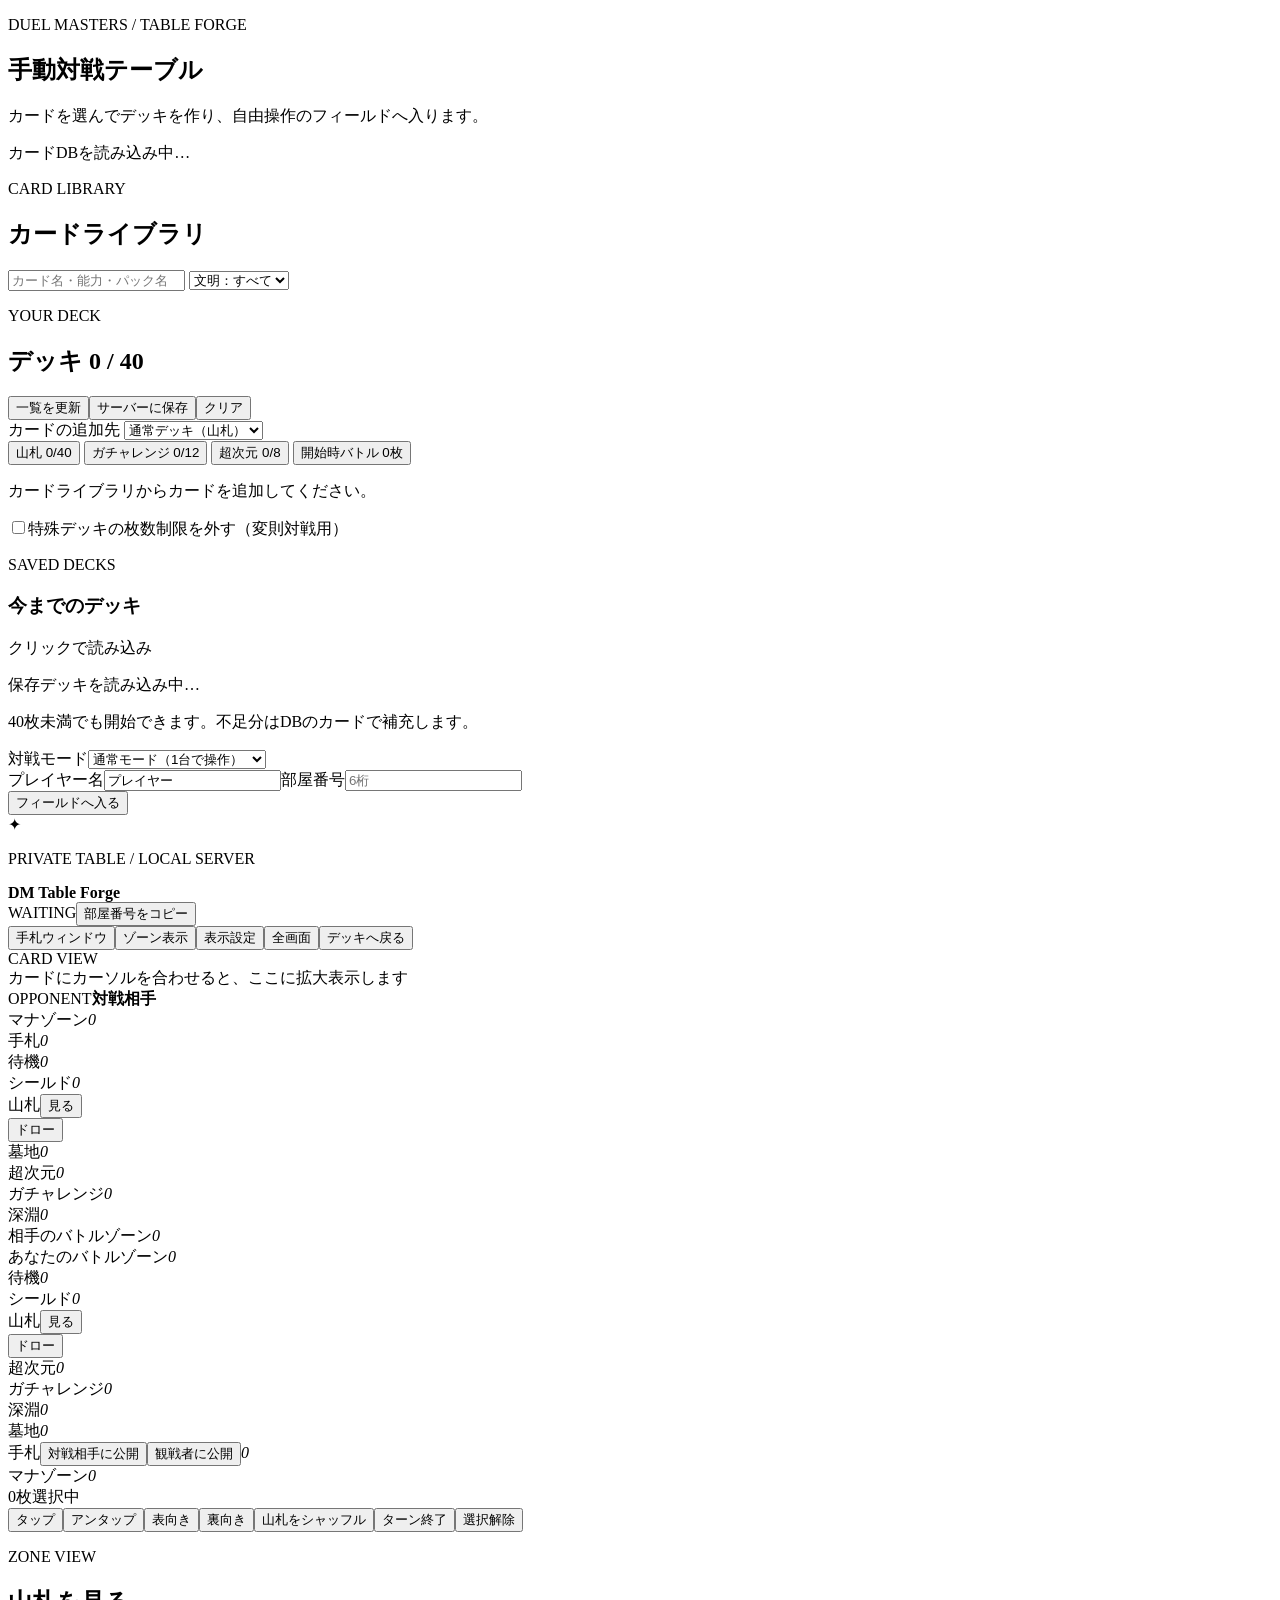
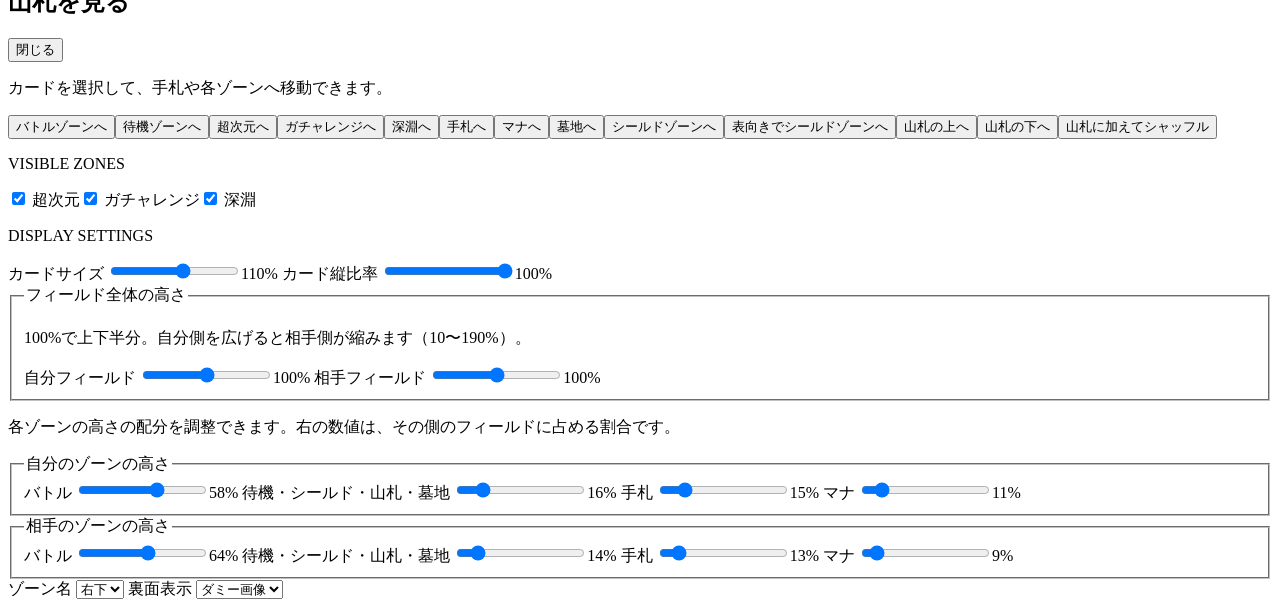
==== commit 63a9df92: "commit" ====
--- a/static/index.html
+++ b/static/index.html
@@ -55,7 +55,7 @@
   <section id="game-screen" class="game-screen hidden">
     <header class="gamebar">
       <div class="game-brand"><span class="brand-mark">✦</span><div><p class="eyebrow">PRIVATE TABLE / LOCAL SERVER</p><strong>DM Table Forge</strong></div></div>
-      <div class="game-status"><span id="turn-badge" class="turn-badge">WAITING</span><span id="table-id" class="muted"></span><button id="copy-room" class="icon-button hidden">部屋番号をコピー</button></div>
+      <div class="game-status"><span id="turn-badge" class="turn-badge">WAITING</span><span id="table-id" class="muted"></span><span id="spectator-count" class="muted hidden"></span><button id="copy-room" class="icon-button hidden">部屋番号をコピー</button></div>
       <div class="game-tools"><button id="hand-window-toggle" class="icon-button hidden">手札ウィンドウ</button><button id="zones-toggle" class="icon-button">ゾーン表示</button><button id="display-toggle" class="icon-button">表示設定</button><button id="fullscreen" class="icon-button">全画面</button><button id="back-setup" class="icon-button">デッキへ戻る</button></div>
     </header>
     <div id="stack-mode-bar" class="stack-mode-bar hidden"></div>
@@ -71,6 +71,7 @@
           <div class="zone compact-zone mana-zone opponent-mana-zone" data-zone="mana" data-player="1"><div class="zone-head"><span>マナゾーン</span><em data-count="mana">0</em></div><div class="zone-content" data-content="mana"></div></div>
           <div class="zone opponent-hand-zone" data-zone="hand" data-player="1"><div class="zone-head"><span>手札</span><em data-count="hand">0</em></div><div class="zone-content" data-content="hand"></div></div>
           <div class="opponent-primary-zones">
+            <div class="zone compact-zone waiting-zone" data-zone="waiting" data-player="1"><div class="zone-head"><span>待機</span><em data-count="waiting">0</em></div><div class="zone-content" data-content="waiting"></div></div>
             <div class="zone compact-zone shield-zone" data-zone="shields" data-player="1"><div class="zone-head"><span>シールド</span><em data-count="shields">0</em></div><div class="zone-content" data-content="shields"></div></div>
             <div class="zone compact-zone deck-zone" data-zone="deck" data-player="1"><div class="zone-head"><span>山札</span><button data-command="view_deck" data-player="1">見る</button></div><div class="zone-content" data-content="deck"></div><button class="zone-action" data-command="draw" data-player="1">ドロー</button></div>
             <div class="grave-column opponent-grave-column">
@@ -92,6 +93,7 @@
         <div class="zone self-battle-zone" data-zone="battle" data-player="0"><div class="zone-content" data-content="battle"></div></div>
         <div class="self-lower-zones">
           <div class="self-primary-zones">
+            <div class="zone compact-zone waiting-zone" data-zone="waiting" data-player="0"><div class="zone-head"><span>待機</span><em data-count="waiting">0</em></div><div class="zone-content" data-content="waiting"></div></div>
             <div class="zone compact-zone shield-zone" data-zone="shields" data-player="0"><div class="zone-head"><span>シールド</span><em data-count="shields">0</em></div><div class="zone-content" data-content="shields"></div></div>
             <div class="zone compact-zone deck-zone" data-zone="deck" data-player="0"><div class="zone-head"><span>山札</span><button data-command="view_deck" data-player="0">見る</button></div><div class="zone-content" data-content="deck"></div><button class="zone-action" data-command="draw" data-player="0">ドロー</button></div>
             <div class="grave-column">
@@ -103,7 +105,7 @@
               <div class="zone compact-zone grave-zone" data-zone="graveyard" data-player="0"><div class="zone-head"><span>墓地</span><em data-count="graveyard">0</em></div><div class="zone-content" data-content="graveyard"></div></div>
             </div>
           </div>
-          <div class="zone self-hand-zone" data-zone="hand" data-player="0"><div class="zone-head"><span>手札</span><em data-count="hand">0</em></div><div class="zone-content" data-content="hand"></div></div>
+          <div class="zone self-hand-zone" data-zone="hand" data-player="0"><div class="zone-head"><span>手札</span><span id="hand-visibility-controls" class="hand-visibility-controls"><button id="toggle-opponent-hand">対戦相手に公開</button><button id="toggle-spectator-hand">観戦者に公開</button></span><em data-count="hand">0</em></div><div class="zone-content" data-content="hand"></div></div>
           <div class="zone compact-zone mana-zone self-mana-zone" data-zone="mana" data-player="0"><div class="zone-head"><span>マナゾーン</span><em data-count="mana">0</em></div><div class="zone-content" data-content="mana"></div></div>
         </div>
       </section>
@@ -113,7 +115,7 @@
   </section>
 
   <div id="context-menu" class="context-menu hidden"></div>
-  <div id="deck-inspector" class="modal hidden"><div class="modal-card"><div class="modal-head"><div><p class="eyebrow">ZONE VIEW</p><h2 id="inspector-title">山札を見る</h2></div><button id="close-inspector" class="icon-button">閉じる</button></div><p class="muted">カードを選択して、手札や各ゾーンへ移動できます。</p><div id="inspector-cards" class="inspector-grid"></div><div class="inspector-actions"><button data-inspector-move="battle" class="button button-secondary">バトルゾーンへ</button><button data-inspector-move="extra" class="button button-secondary">超次元へ</button><button data-inspector-move="gachi" class="button button-secondary">ガチャレンジへ</button><button data-inspector-move="abyss" class="button button-secondary">深淵へ</button><button data-inspector-move="hand" class="button button-secondary">手札へ</button><button data-inspector-move="mana" class="button button-secondary">マナへ</button><button data-inspector-move="graveyard" class="button button-secondary">墓地へ</button><button data-inspector-move="shields" class="button button-secondary">シールドゾーンへ</button><button data-inspector-move="shields" data-position="face_up" class="button button-secondary">表向きでシールドゾーンへ</button><button data-inspector-position="top" class="button button-secondary">山札の上へ</button><button data-inspector-position="bottom" class="button button-secondary">山札の下へ</button><button data-inspector-shuffle class="button button-primary">山札に加えてシャッフル</button></div></div></div>
+  <div id="deck-inspector" class="modal hidden"><div class="modal-card"><div class="modal-head"><div><p class="eyebrow">ZONE VIEW</p><h2 id="inspector-title">山札を見る</h2></div><button id="close-inspector" class="icon-button">閉じる</button></div><p class="muted">カードを選択して、手札や各ゾーンへ移動できます。</p><div id="inspector-cards" class="inspector-grid"></div><div class="inspector-actions"><button data-inspector-move="battle" class="button button-secondary">バトルゾーンへ</button><button data-inspector-move="waiting" class="button button-secondary">待機ゾーンへ</button><button data-inspector-move="extra" class="button button-secondary">超次元へ</button><button data-inspector-move="gachi" class="button button-secondary">ガチャレンジへ</button><button data-inspector-move="abyss" class="button button-secondary">深淵へ</button><button data-inspector-move="hand" class="button button-secondary">手札へ</button><button data-inspector-move="mana" class="button button-secondary">マナへ</button><button data-inspector-move="graveyard" class="button button-secondary">墓地へ</button><button data-inspector-move="shields" class="button button-secondary">シールドゾーンへ</button><button data-inspector-move="shields" data-position="face_up" class="button button-secondary">表向きでシールドゾーンへ</button><button data-inspector-position="top" class="button button-secondary">山札の上へ</button><button data-inspector-position="bottom" class="button button-secondary">山札の下へ</button><button data-inspector-shuffle class="button button-primary">山札に加えてシャッフル</button></div></div></div>
   <div id="zone-settings" class="zone-settings hidden"><p class="eyebrow">VISIBLE ZONES</p><label><input type="checkbox" data-zone-toggle="extra" checked> 超次元</label><label><input type="checkbox" data-zone-toggle="gachi" checked> ガチャレンジ</label><label><input type="checkbox" data-zone-toggle="abyss" checked> 深淵</label></div>
   <div id="display-settings" class="display-settings hidden">
     <p class="eyebrow">DISPLAY SETTINGS</p>
@@ -127,13 +129,13 @@
     <p class="settings-note">各ゾーンの高さの配分を調整できます。右の数値は、その側のフィールドに占める割合です。</p>
     <fieldset><legend>自分のゾーンの高さ</legend>
       <label>バトル <input id="self-battle-size" type="range" min="1" max="400" step="1" value="250"><output id="self-battle-size-value">58%</output></label>
-      <label>シールド・山札・墓地 <input id="self-primary-size" type="range" min="1" max="400" step="1" value="68"><output id="self-primary-size-value">16%</output></label>
+      <label>待機・シールド・山札・墓地 <input id="self-primary-size" type="range" min="1" max="400" step="1" value="68"><output id="self-primary-size-value">16%</output></label>
       <label>手札 <input id="self-hand-size" type="range" min="1" max="400" step="1" value="65"><output id="self-hand-size-value">15%</output></label>
       <label>マナ <input id="self-mana-size" type="range" min="1" max="400" step="1" value="47"><output id="self-mana-size-value">11%</output></label>
     </fieldset>
     <fieldset><legend>相手のゾーンの高さ</legend>
       <label>バトル <input id="opponent-battle-size" type="range" min="1" max="400" step="1" value="220"><output id="opponent-battle-size-value">64%</output></label>
-      <label>シールド・山札・墓地 <input id="opponent-primary-size" type="range" min="1" max="400" step="1" value="50"><output id="opponent-primary-size-value">14%</output></label>
+      <label>待機・シールド・山札・墓地 <input id="opponent-primary-size" type="range" min="1" max="400" step="1" value="50"><output id="opponent-primary-size-value">14%</output></label>
       <label>手札 <input id="opponent-hand-size" type="range" min="1" max="400" step="1" value="44"><output id="opponent-hand-size-value">13%</output></label>
       <label>マナ <input id="opponent-mana-size" type="range" min="1" max="400" step="1" value="31"><output id="opponent-mana-size-value">9%</output></label>
     </fieldset>
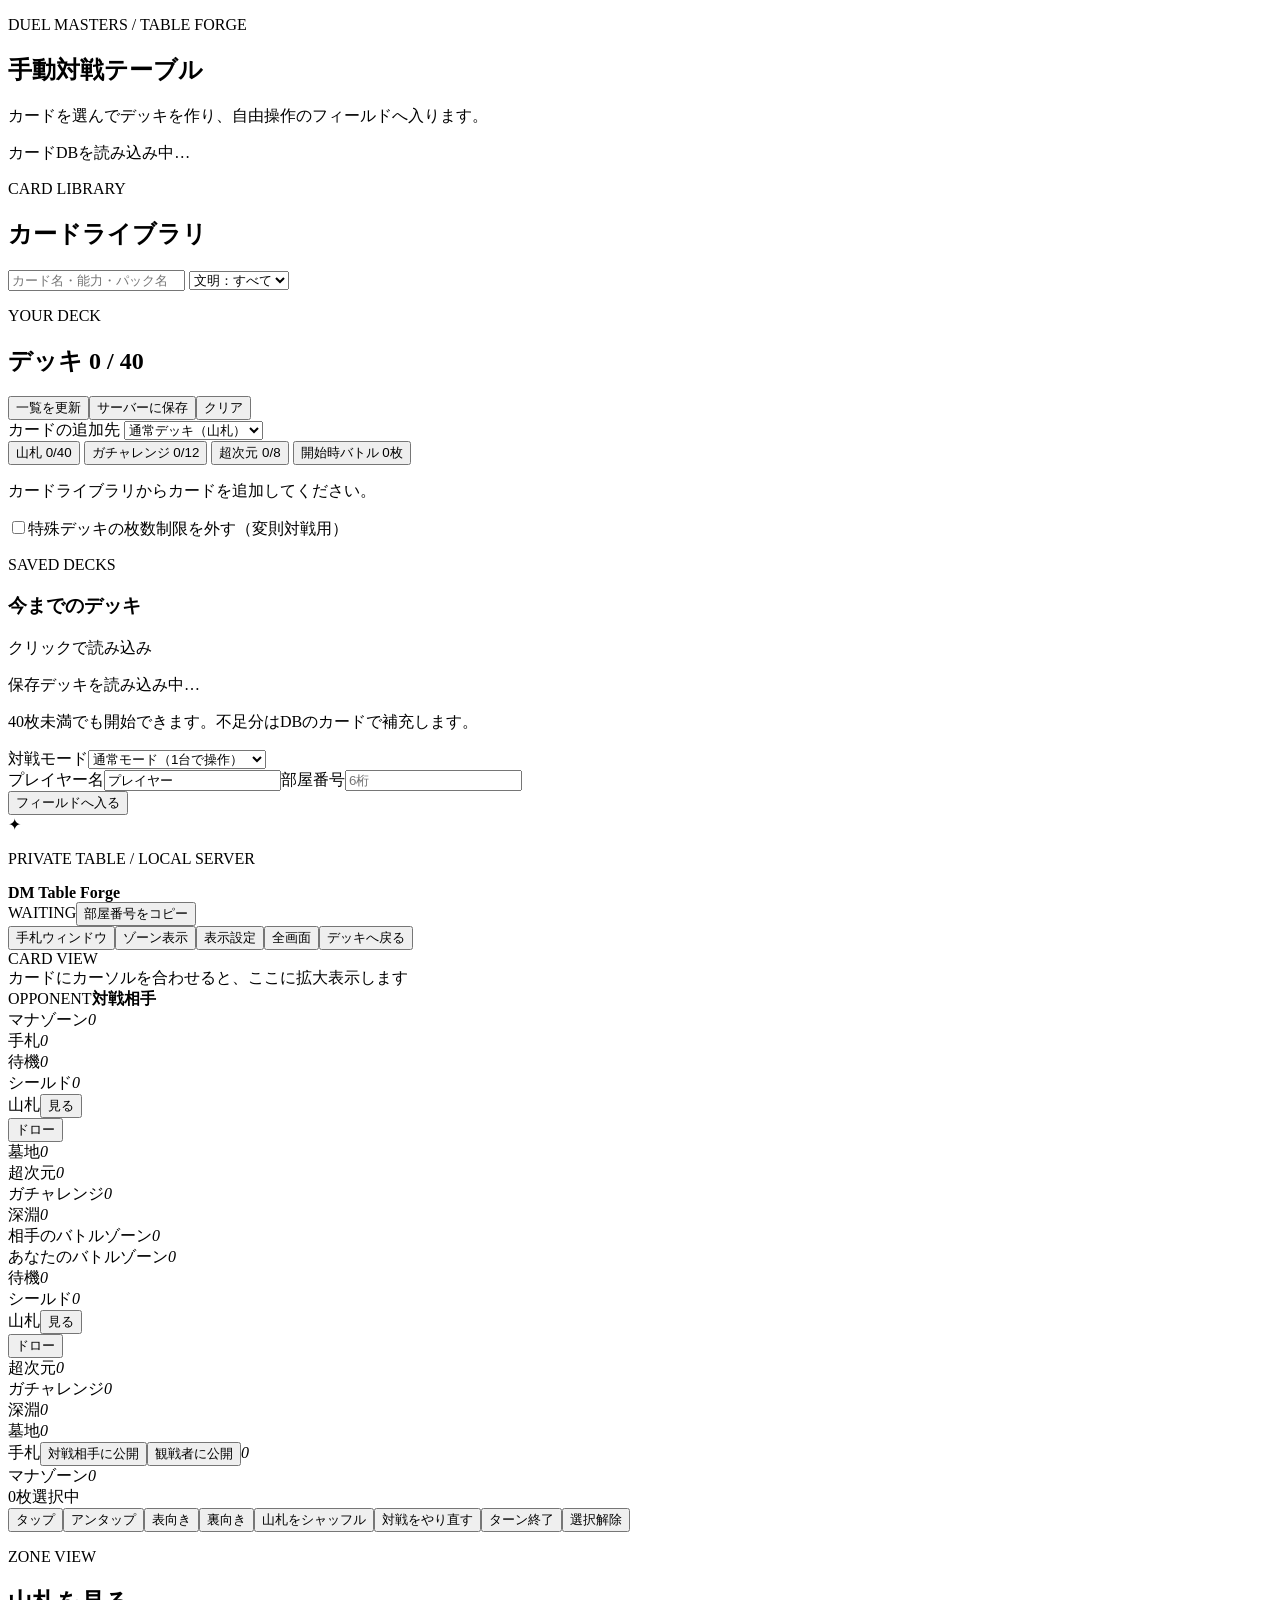
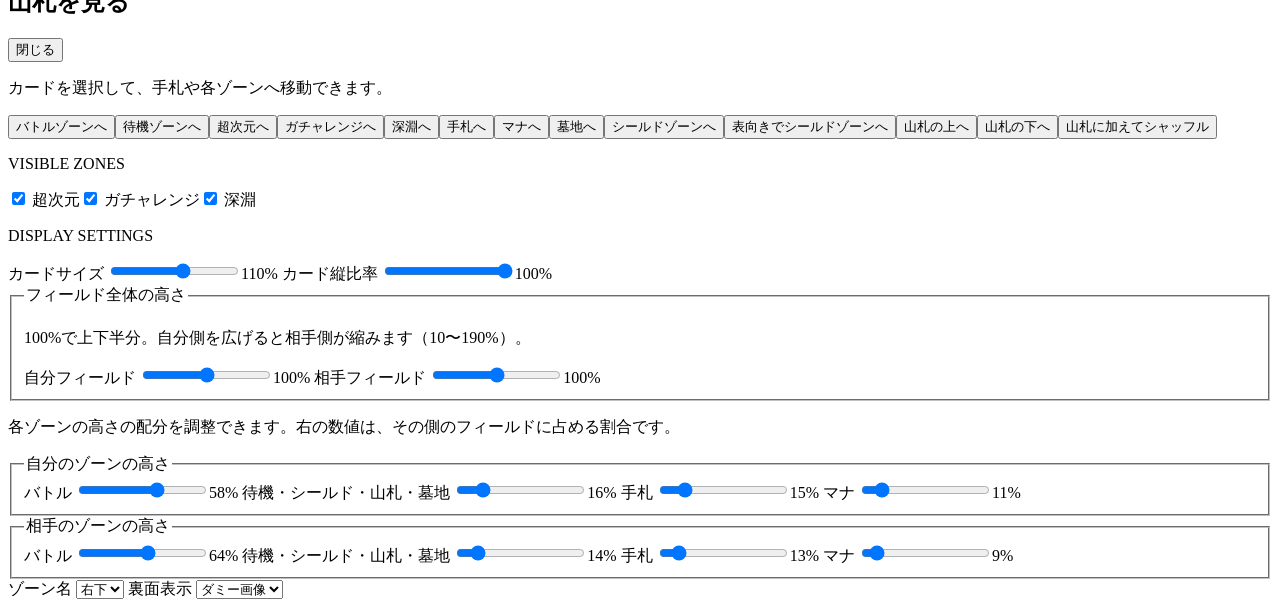
==== commit ee69e8ee: "commit" ====
--- a/static/index.html
+++ b/static/index.html
@@ -55,7 +55,7 @@
   <section id="game-screen" class="game-screen hidden">
     <header class="gamebar">
       <div class="game-brand"><span class="brand-mark">✦</span><div><p class="eyebrow">PRIVATE TABLE / LOCAL SERVER</p><strong>DM Table Forge</strong></div></div>
-      <div class="game-status"><span id="turn-badge" class="turn-badge">WAITING</span><span id="table-id" class="muted"></span><span id="spectator-count" class="muted hidden"></span><button id="copy-room" class="icon-button hidden">部屋番号をコピー</button></div>
+      <div class="game-status"><span id="turn-badge" class="turn-badge">WAITING</span><span id="first-player" class="first-player muted hidden"></span><span id="table-id" class="muted"></span><span id="spectator-count" class="muted hidden"></span><button id="copy-room" class="icon-button hidden">部屋番号をコピー</button></div>
       <div class="game-tools"><button id="hand-window-toggle" class="icon-button hidden">手札ウィンドウ</button><button id="zones-toggle" class="icon-button">ゾーン表示</button><button id="display-toggle" class="icon-button">表示設定</button><button id="fullscreen" class="icon-button">全画面</button><button id="back-setup" class="icon-button">デッキへ戻る</button></div>
     </header>
     <div id="stack-mode-bar" class="stack-mode-bar hidden"></div>
@@ -111,7 +111,7 @@
       </section>
       </div>
     </main>
-    <footer class="actionbar"><div id="selection-count" class="selection-count">0枚選択中</div><button data-action="tap" class="button button-secondary">タップ</button><button data-action="untap" class="button button-secondary">アンタップ</button><button data-action="face_up" class="button button-secondary">表向き</button><button data-action="face_down" class="button button-secondary">裏向き</button><button id="shuffle-deck" data-command="shuffle_deck" data-player="0" class="button button-secondary">山札をシャッフル</button><button id="end-turn" class="button button-primary">ターン終了</button><button id="clear-selection" class="button button-quiet">選択解除</button></footer>
+    <footer class="actionbar"><div id="selection-count" class="selection-count">0枚選択中</div><button data-action="tap" class="button button-secondary">タップ</button><button data-action="untap" class="button button-secondary">アンタップ</button><button data-action="face_up" class="button button-secondary">表向き</button><button data-action="face_down" class="button button-secondary">裏向き</button><button id="shuffle-deck" data-command="shuffle_deck" data-player="0" class="button button-secondary">山札をシャッフル</button><button id="restart-game" class="button button-secondary">対戦をやり直す</button><button id="end-turn" class="button button-primary">ターン終了</button><button id="clear-selection" class="button button-quiet">選択解除</button></footer>
   </section>
 
   <div id="context-menu" class="context-menu hidden"></div>
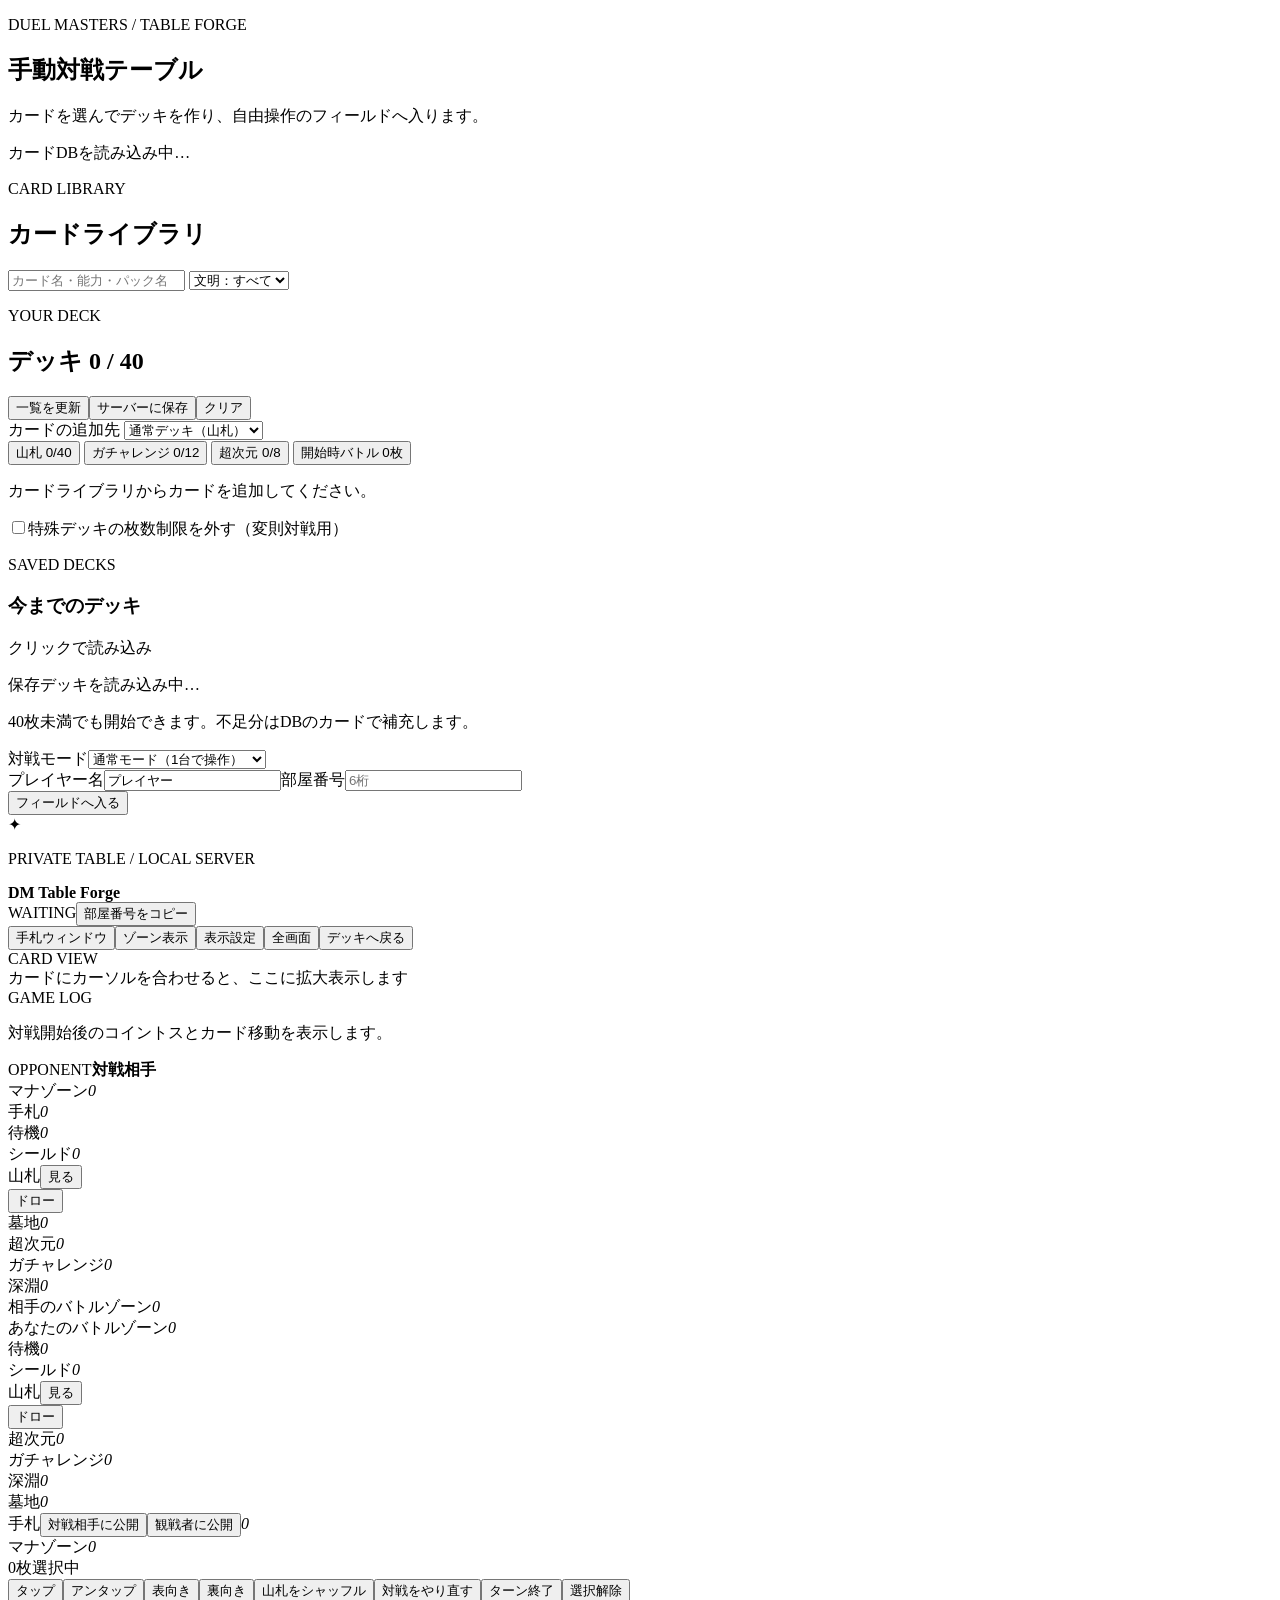
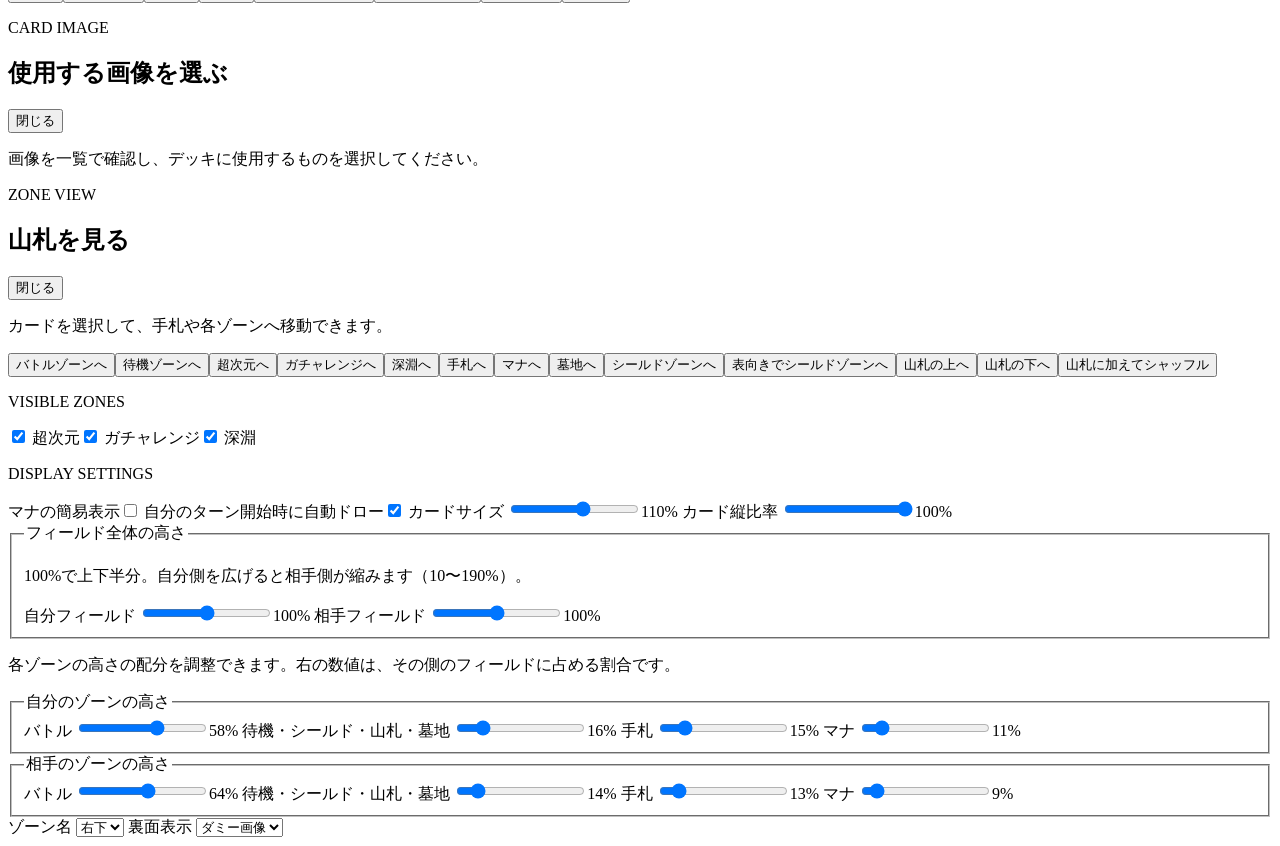
==== commit c477c0a7: "ver_0.2" ====
--- a/static/index.html
+++ b/static/index.html
@@ -64,6 +64,10 @@
         <div class="viewer-title">CARD VIEW</div>
         <div id="viewer-content" class="viewer-content"><span class="muted">カードにカーソルを合わせると、ここに拡大表示します</span></div>
       </aside>
+      <aside id="game-log" class="game-log">
+        <div class="viewer-title">GAME LOG</div>
+        <div id="game-log-content" class="game-log-content"><p class="muted">対戦開始後のコイントスとカード移動を表示します。</p></div>
+      </aside>
       <div class="field-board">
       <section class="player-area opponent-area">
         <div class="side-title"><span class="player-label">OPPONENT</span><strong id="opponent-name">対戦相手</strong><span id="opponent-counts" class="muted"></span></div>
@@ -115,10 +119,13 @@
   </section>
 
   <div id="context-menu" class="context-menu hidden"></div>
+  <div id="image-variant-picker" class="modal hidden"><div class="modal-card image-variant-modal"><div class="modal-head"><div><p class="eyebrow">CARD IMAGE</p><h2 id="image-variant-title">使用する画像を選ぶ</h2></div><button id="close-image-variant" class="icon-button">閉じる</button></div><p class="muted">画像を一覧で確認し、デッキに使用するものを選択してください。</p><div id="image-variant-grid" class="image-variant-grid"></div></div></div>
   <div id="deck-inspector" class="modal hidden"><div class="modal-card"><div class="modal-head"><div><p class="eyebrow">ZONE VIEW</p><h2 id="inspector-title">山札を見る</h2></div><button id="close-inspector" class="icon-button">閉じる</button></div><p class="muted">カードを選択して、手札や各ゾーンへ移動できます。</p><div id="inspector-cards" class="inspector-grid"></div><div class="inspector-actions"><button data-inspector-move="battle" class="button button-secondary">バトルゾーンへ</button><button data-inspector-move="waiting" class="button button-secondary">待機ゾーンへ</button><button data-inspector-move="extra" class="button button-secondary">超次元へ</button><button data-inspector-move="gachi" class="button button-secondary">ガチャレンジへ</button><button data-inspector-move="abyss" class="button button-secondary">深淵へ</button><button data-inspector-move="hand" class="button button-secondary">手札へ</button><button data-inspector-move="mana" class="button button-secondary">マナへ</button><button data-inspector-move="graveyard" class="button button-secondary">墓地へ</button><button data-inspector-move="shields" class="button button-secondary">シールドゾーンへ</button><button data-inspector-move="shields" data-position="face_up" class="button button-secondary">表向きでシールドゾーンへ</button><button data-inspector-position="top" class="button button-secondary">山札の上へ</button><button data-inspector-position="bottom" class="button button-secondary">山札の下へ</button><button data-inspector-shuffle class="button button-primary">山札に加えてシャッフル</button></div></div></div>
   <div id="zone-settings" class="zone-settings hidden"><p class="eyebrow">VISIBLE ZONES</p><label><input type="checkbox" data-zone-toggle="extra" checked> 超次元</label><label><input type="checkbox" data-zone-toggle="gachi" checked> ガチャレンジ</label><label><input type="checkbox" data-zone-toggle="abyss" checked> 深淵</label></div>
   <div id="display-settings" class="display-settings hidden">
     <p class="eyebrow">DISPLAY SETTINGS</p>
+    <label class="settings-toggle"><span>マナの簡易表示</span><input id="simple-mana-display" type="checkbox"></label>
+    <label class="settings-toggle"><span>自分のターン開始時に自動ドロー</span><input id="auto-draw" type="checkbox" checked></label>
     <label>カードサイズ <input id="card-scale" type="range" min="0.9" max="1.25" step="0.05" value="1.1"><output id="card-scale-value">110%</output></label>
     <label>カード縦比率 <input id="card-height-percent" type="range" min="60" max="100" step="5" value="100"><output id="card-height-percent-value">100%</output></label>
     <fieldset><legend>フィールド全体の高さ</legend>
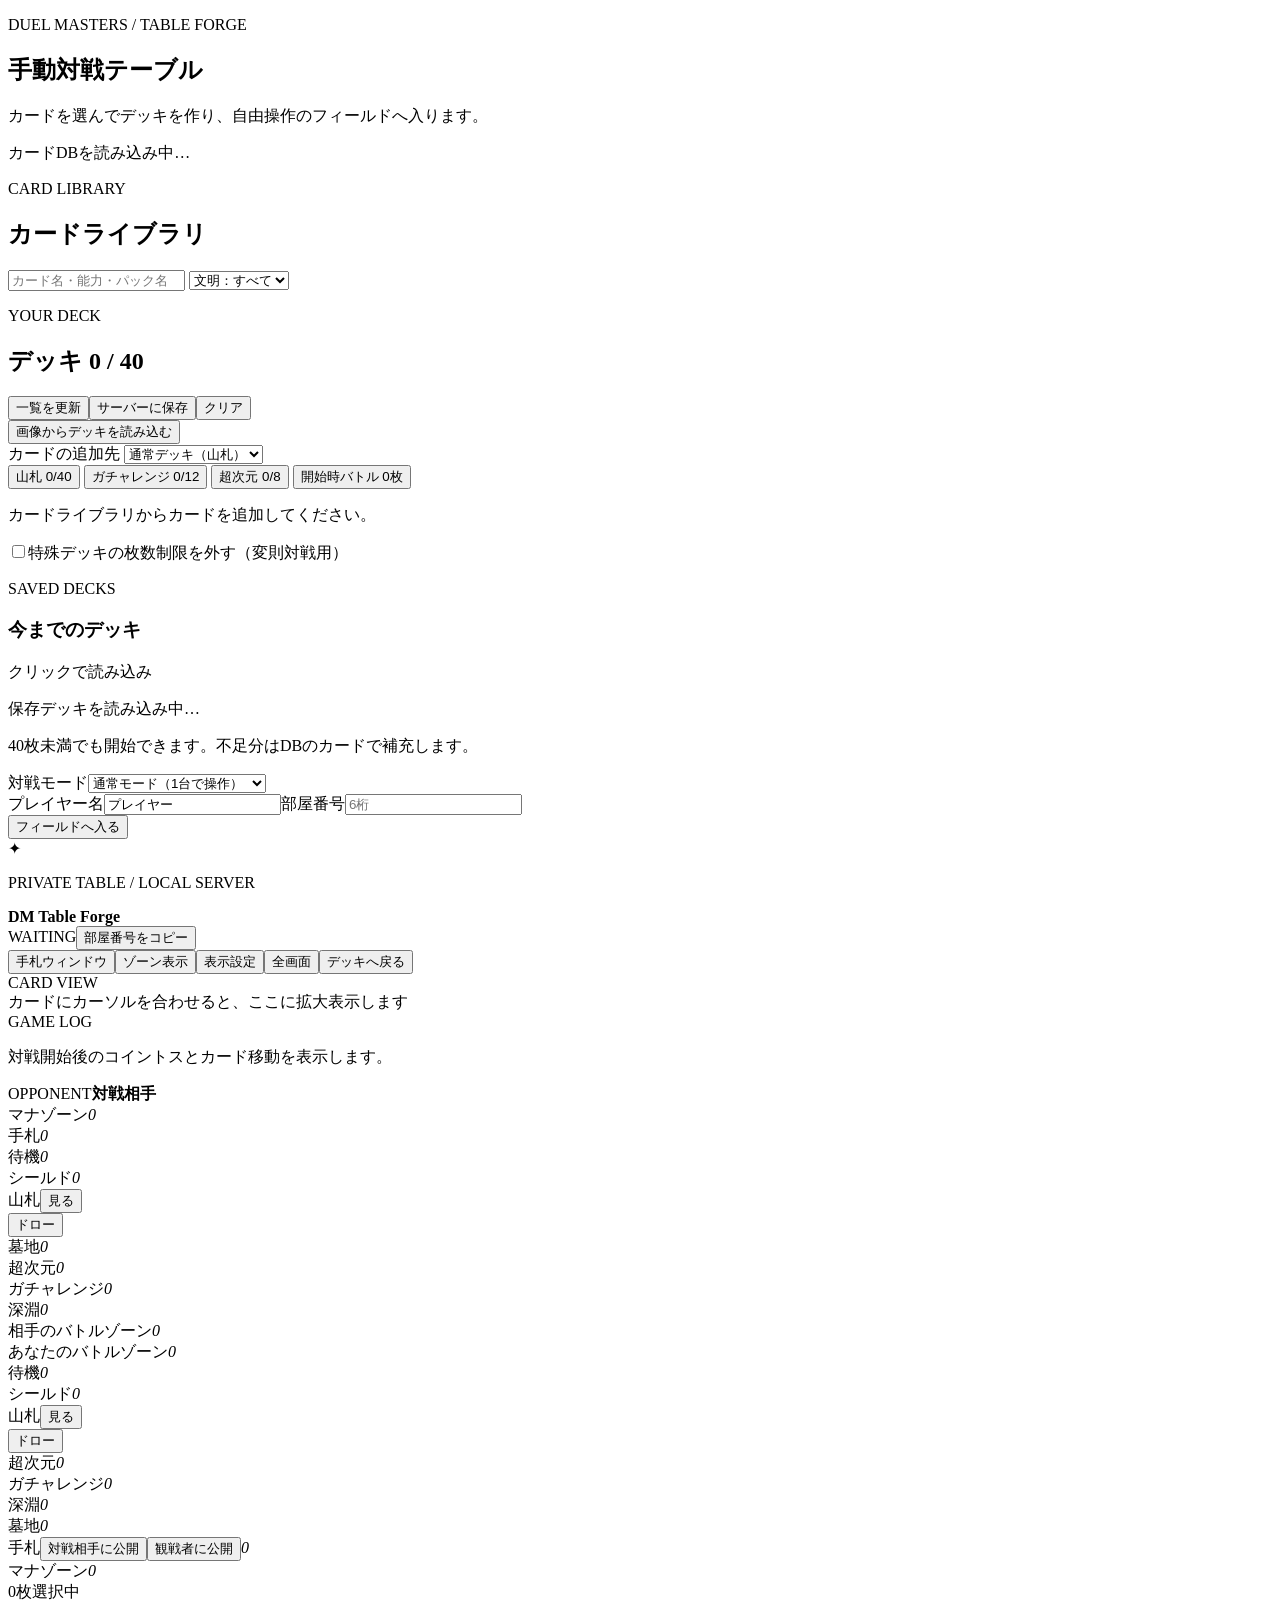
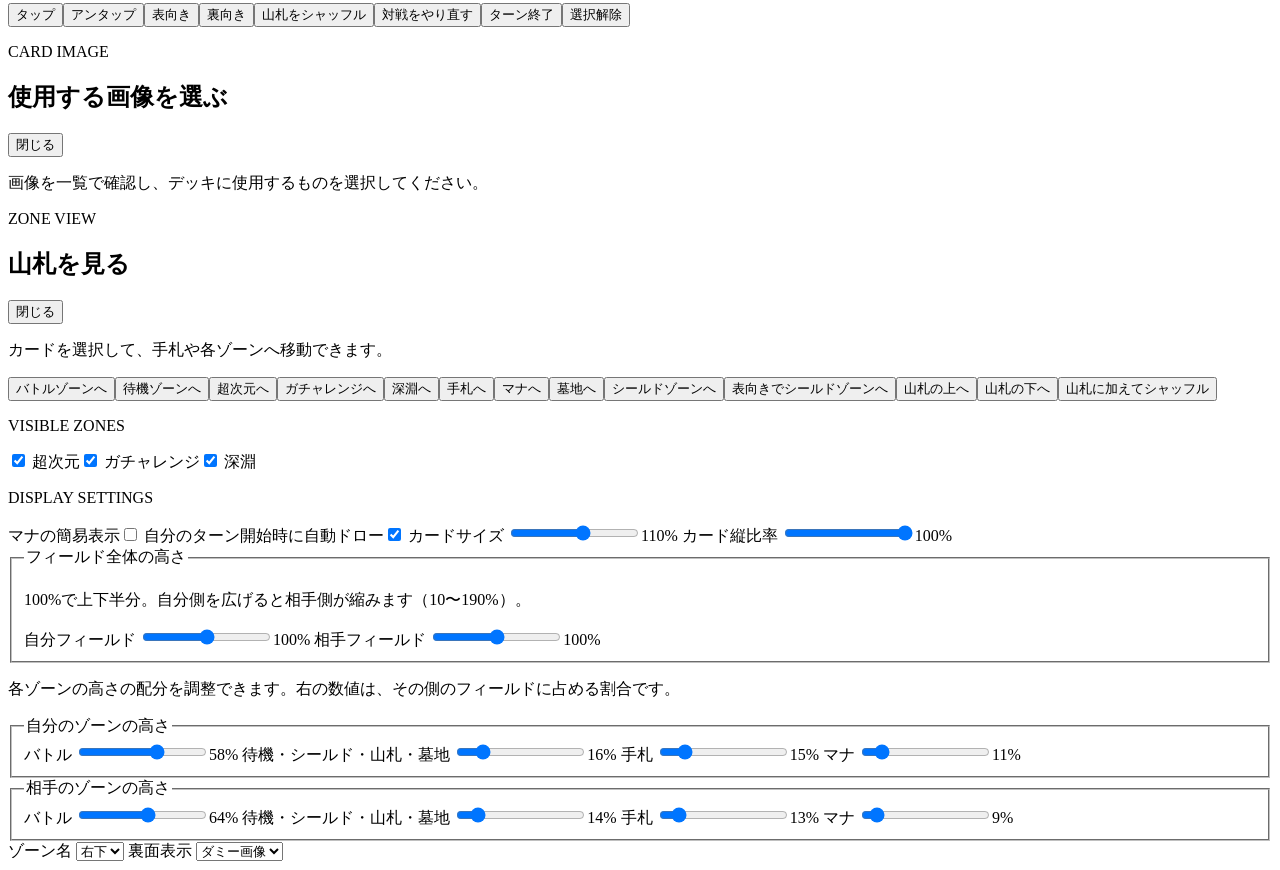
==== commit 18993b1c: "Dscan" ====
--- a/static/index.html
+++ b/static/index.html
@@ -7,6 +7,7 @@
   <link rel="stylesheet" href="/style.css">
   <link rel="stylesheet" href="/stack-mode.css">
   <link rel="stylesheet" href="/special-zone-menu.css">
+  <link rel="stylesheet" href="/deck-image-import.css">
 </head>
 <body>
   <section id="setup-screen" class="setup-screen">
@@ -29,6 +30,9 @@
       </section>
       <section class="setup-panel deck-builder">
         <div class="panel-heading"><div><p class="eyebrow">YOUR DECK</p><h2>デッキ <span id="deck-count" class="count-badge">0 / 40</span></h2></div><div class="deck-actions"><button id="load-deck" class="button button-secondary">一覧を更新</button><button id="save-deck" class="button button-secondary">サーバーに保存</button><button id="clear-deck" class="button button-quiet">クリア</button></div></div>
+        <div class="deck-section-controls">
+          <button id="import-deck-image" class="button button-primary">画像からデッキを読み込む</button>
+        </div>
         <div class="deck-section-controls">
           <label for="deck-target">カードの追加先</label>
           <select id="deck-target"><option value="deck">通常デッキ（山札）</option><option value="gachi">ガチャレンジ</option><option value="extra">超次元</option><option value="battle">開始時バトルゾーン</option></select>
@@ -119,6 +123,28 @@
   </section>
 
   <div id="context-menu" class="context-menu hidden"></div>
+  <dialog id="deck-image-import" class="deck-import-dialog" aria-labelledby="deck-import-title">
+    <div class="import-head"><h2 id="deck-import-title">画像からデッキを読み込む</h2><button type="button" id="close-deck-import" class="icon-button">閉じる</button></div>
+    <p id="import-status" class="import-status" role="status" aria-live="polite"></p>
+    <section id="import-upload" class="import-upload">
+      <label>デッキ画像<input id="import-file" type="file" accept="image/png,image/jpeg,image/webp,image/bmp,image/tiff"></label>
+      <img id="import-preview" class="hidden" alt="選択したデッキ画像">
+      <label>読み込み方法<select id="import-mode"><option value="replace">現在のデッキ全体を置き換える</option><option value="append">現在のデッキに追加する</option></select></label>
+      <label class="import-check"><input id="import-skip-review" type="checkbox">候補の画像選択を省略し、第1候補を一括で使用する</label>
+      <p class="muted">選択を省略すると、一致度が低い領域にも第1候補を使います。読み込み後に編集できます。同じカードの別画像は、1枚ずつ選んだ画像を保持します。GR・超次元は専用枠へ振り分けます。</p>
+      <button id="import-analyze" type="button" class="button button-primary">画像を解析する</button>
+    </section>
+    <section id="import-review" class="hidden">
+      <p id="import-progress" class="import-progress"></p>
+      <div class="import-review-layout">
+        <aside class="import-input"><p id="import-position"></p><img id="import-crop" alt="確認中の切り出し画像"><p id="import-reason"></p></aside>
+        <div><div id="import-candidates" class="import-candidates"></div>
+          <div class="import-search"><p class="muted">候補にない場合はカード名で検索して選択できます。</p><form id="import-search-form"><input id="import-card-search" type="search" aria-label="取り込むカード名" placeholder="カード名で探す"><button type="submit" class="button button-secondary">検索</button></form><div id="import-search-results" class="import-candidates"></div></div>
+        </div>
+      </div>
+      <div class="import-actions"><button id="import-previous" class="button button-secondary">前のカード</button><button id="import-next" class="button button-secondary">次のカード</button><button id="import-exclude" class="button button-quiet">この領域を除外</button><button id="import-accept-all" class="button button-secondary">残りを第1候補で一括反映</button><button id="import-apply" class="button button-primary">選択内容をデッキに反映</button></div>
+    </section>
+  </dialog>
   <div id="image-variant-picker" class="modal hidden"><div class="modal-card image-variant-modal"><div class="modal-head"><div><p class="eyebrow">CARD IMAGE</p><h2 id="image-variant-title">使用する画像を選ぶ</h2></div><button id="close-image-variant" class="icon-button">閉じる</button></div><p class="muted">画像を一覧で確認し、デッキに使用するものを選択してください。</p><div id="image-variant-grid" class="image-variant-grid"></div></div></div>
   <div id="deck-inspector" class="modal hidden"><div class="modal-card"><div class="modal-head"><div><p class="eyebrow">ZONE VIEW</p><h2 id="inspector-title">山札を見る</h2></div><button id="close-inspector" class="icon-button">閉じる</button></div><p class="muted">カードを選択して、手札や各ゾーンへ移動できます。</p><div id="inspector-cards" class="inspector-grid"></div><div class="inspector-actions"><button data-inspector-move="battle" class="button button-secondary">バトルゾーンへ</button><button data-inspector-move="waiting" class="button button-secondary">待機ゾーンへ</button><button data-inspector-move="extra" class="button button-secondary">超次元へ</button><button data-inspector-move="gachi" class="button button-secondary">ガチャレンジへ</button><button data-inspector-move="abyss" class="button button-secondary">深淵へ</button><button data-inspector-move="hand" class="button button-secondary">手札へ</button><button data-inspector-move="mana" class="button button-secondary">マナへ</button><button data-inspector-move="graveyard" class="button button-secondary">墓地へ</button><button data-inspector-move="shields" class="button button-secondary">シールドゾーンへ</button><button data-inspector-move="shields" data-position="face_up" class="button button-secondary">表向きでシールドゾーンへ</button><button data-inspector-position="top" class="button button-secondary">山札の上へ</button><button data-inspector-position="bottom" class="button button-secondary">山札の下へ</button><button data-inspector-shuffle class="button button-primary">山札に加えてシャッフル</button></div></div></div>
   <div id="zone-settings" class="zone-settings hidden"><p class="eyebrow">VISIBLE ZONES</p><label><input type="checkbox" data-zone-toggle="extra" checked> 超次元</label><label><input type="checkbox" data-zone-toggle="gachi" checked> ガチャレンジ</label><label><input type="checkbox" data-zone-toggle="abyss" checked> 深淵</label></div>
@@ -154,6 +180,7 @@
   <script src="/stack-mode.js"></script>
   <script src="/special-zone-menu.js"></script>
   <script src="/card-rules.js"></script>
+  <script src="/deck-image-import.js"></script>
   <script src="/app.js"></script>
 </body>
 </html>
